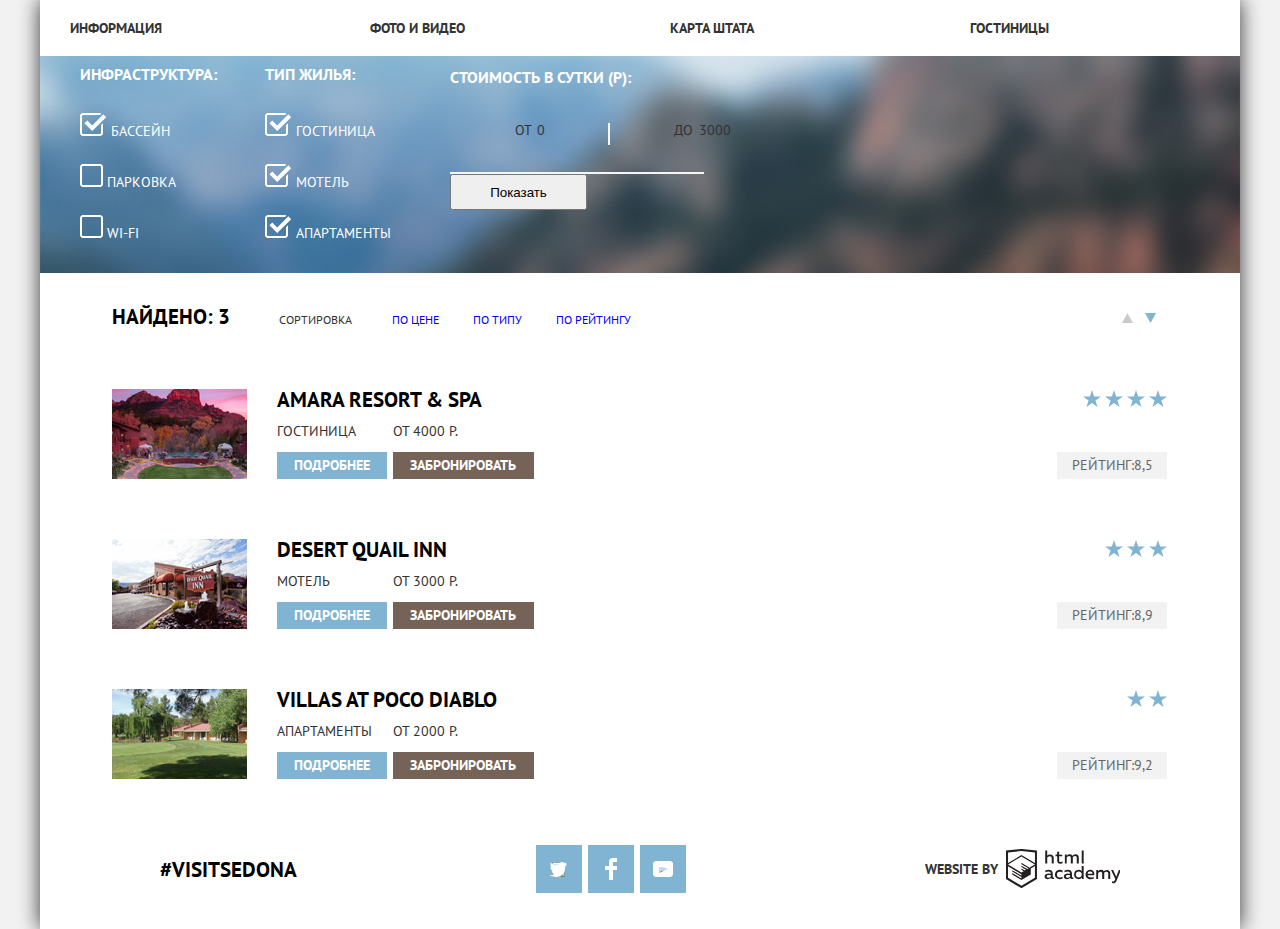
==== hotels.html @ 8f25a2bd "процесс3" ====
<!DOCTYPE html>
<html lang="ru">
  <head>
    <meta charset="utf-8">
    <title>HTML Academy: Седона</title>
    <link rel="stylesheet" href="css/normalize.css">
    <link href="css/style.css" rel="stylesheet">
    <link href="https://fonts.googleapis.com/css?family=PT+Sans:400,700&amp;subset=latin,cyrillic" rel="stylesheet">
    <link href="css/normalize.css" rel="stylesheet">
  </head>
  <body>
    <header class="main-header">
      <nav class="main-navigation">
        <a class="main-header-logo" href="index.html">
          <img src="img/logo.png" width="140" height="70" alt="Логотип города Седона">
        </a>
        <ul class="site-navigation">
          <li><a href="info.html">Информация</a></li>
          <li><a href="photo.html">Фото и видео</a></li>
          <li><a href="state-map.html">Карта штата</a></li>
          <li><a href="hotels.html">Гостиницы</a></li>
        </ul>
      </nav>
    </header>
    <main class="container">
      <section class="filters">
          <h2 class="visually-hidden">Фильтры</h2>
          <form method="get" class="filter" action="https://echo.htmlacademy.ru">
            <fieldset>
                <legend>Инфраструктура:</legend>
                <ul>
                    <li class="filter-option">
                      <input class="visually-hidden filter-input filter-input-checkbox" type="checkbox" id="pool" name="pool" checked>
                        <svg xmlns="http://www.w3.org/2000/svg" width="27" height="23" viewBox="0 0 27 23"><path fill="#FFFFFF" d="M7.285 7.486l-2.829 2.829 7.783 7.783L26.171 4.166l-2.828-2.829-11.104 11.102z"/><path fill="#FFFFFF" d="M21 20c0 .542-.458 1-1 1H3c-.542 0-1-.458-1-1V3c0-.542.458-1 1-1h16.908L21.493.415A2.96 2.96 0 0 0 20 0H3C1.35 0 0 1.35 0 3v17c0 1.65 1.35 3 3 3h17c1.65 0 3-1.35 3-3v-9.829l-2 2V20z"/></svg>
                      </input>
                      <label for="pool">Бассейн</label>
                    </li>
                    <li class="filter-option">
                      <input class="visually-hidden filter-input filter-input-checkbox" type="checkbox" id="parking" name="parking">
                        <svg xmlns="http://www.w3.org/2000/svg" width="23" height="23" viewBox="0 0 23 23"><path fill="#FFFFFF" d="M20 2c.542 0 1 .458 1 1v17c0 .542-.458 1-1 1H3c-.542 0-1-.458-1-1V3c0-.542.458-1 1-1h17m0-2H3C1.35 0 0 1.35 0 3v17c0 1.65 1.35 3 3 3h17c1.65 0 3-1.35 3-3V3c0-1.65-1.35-3-3-3z"/></svg>
                      </input>
                      <label for="parking">Парковка</label>
                    </li>
                    <li class="filter-option">
                      <input class="visually-hidden filter-input filter-input-checkbox" id="wifi" type="checkbox" name="wifi">
                        <svg xmlns="http://www.w3.org/2000/svg" width="23" height="23" viewBox="0 0 23 23"><path fill="#FFFFFF" d="M20 2c.542 0 1 .458 1 1v17c0 .542-.458 1-1 1H3c-.542 0-1-.458-1-1V3c0-.542.458-1 1-1h17m0-2H3C1.35 0 0 1.35 0 3v17c0 1.65 1.35 3 3 3h17c1.65 0 3-1.35 3-3V3c0-1.65-1.35-3-3-3z"/></svg>
                      </input>
                      <label for="wifi">Wi-Fi</label>
                    </li>
                </ul>
            </fieldset>
            <fieldset>
                  <legend>Тип жилья:</legend>
                  <ul>
                    <li class="filter-option">
                      <input class="visually-hidden filter-input filter-input-checkbox" type="checkbox" id="hotel" name="hotel" checked>
                        <svg xmlns="http://www.w3.org/2000/svg" width="27" height="23" viewBox="0 0 27 23"><path fill="#FFFFFF" d="M7.285 7.486l-2.829 2.829 7.783 7.783L26.171 4.166l-2.828-2.829-11.104 11.102z"/><path fill="#FFFFFF" d="M21 20c0 .542-.458 1-1 1H3c-.542 0-1-.458-1-1V3c0-.542.458-1 1-1h16.908L21.493.415A2.96 2.96 0 0 0 20 0H3C1.35 0 0 1.35 0 3v17c0 1.65 1.35 3 3 3h17c1.65 0 3-1.35 3-3v-9.829l-2 2V20z"/></svg>
                      </input>
                      <label for="hotel">Гостиница</label>
                    </li>
                    <li class="filter-option">
                      <input class="visually-hidden filter-input filter-input-checkbox" type="checkbox" id="motel" name="motel" checked>
                        <svg xmlns="http://www.w3.org/2000/svg" width="27" height="23" viewBox="0 0 27 23"><path fill="#FFFFFF" d="M7.285 7.486l-2.829 2.829 7.783 7.783L26.171 4.166l-2.828-2.829-11.104 11.102z"/><path fill="#FFFFFF" d="M21 20c0 .542-.458 1-1 1H3c-.542 0-1-.458-1-1V3c0-.542.458-1 1-1h16.908L21.493.415A2.96 2.96 0 0 0 20 0H3C1.35 0 0 1.35 0 3v17c0 1.65 1.35 3 3 3h17c1.65 0 3-1.35 3-3v-9.829l-2 2V20z"/></svg>
                      </input>
                      <label for="motel">Мотель</label>
                    </li>
                    <li class="filter-option">
                      <input class="visually-hidden filter-input filter-input-checkbox" type="checkbox" id="apartment" name="apartment" checked>
                        <svg xmlns="http://www.w3.org/2000/svg" width="27" height="23" viewBox="0 0 27 23"><path fill="#FFFFFF" d="M7.285 7.486l-2.829 2.829 7.783 7.783L26.171 4.166l-2.828-2.829-11.104 11.102z"/><path fill="#FFFFFF" d="M21 20c0 .542-.458 1-1 1H3c-.542 0-1-.458-1-1V3c0-.542.458-1 1-1h16.908L21.493.415A2.96 2.96 0 0 0 20 0H3C1.35 0 0 1.35 0 3v17c0 1.65 1.35 3 3 3h17c1.65 0 3-1.35 3-3v-9.829l-2 2V20z"/></svg>
                      </input>
                      <label for="apartment">Апартаменты</label>
                    </li>
                  </ul>
            </fieldset>
            <fieldset class="filter-range">
              <legend>Стоимость в сутки (Р):</legend>
                <div class="price-controls">
                    <label class="min-price">От <input type="text" value="0" name="min-price" ></label>
                    <label class="max-price">До <input type="text" value="3000" name="max-price" ></label>
                </div>
                <div class="range-controls">
                  <div class="scale">
                    <div class="bar"></div>
                  </div>
                  <div class="range-toogle range-toogle-min"></div>
                  <div class="range-toogle range-toogle-max"></div>
                  <button class="transparents">Показать</button>
                </div>
            </fieldset>
          </form>
      </section>
      <section class="results">
          <h2 class="visually-hidden">Результаты поиска</h2>
          <p class="results-find">Найдено: 3</p>
          <p class="results-sort">Сортировка</p>
          <ul class="results-type">
              <li class="result-type current"><a href="hotels.html">По цене</a></li>
              <li class="result-type"><a href="#">По типу</a></li>
              <li class="result-type"><a href="#">По рейтингу</a></li>
          </ul>
          <div>
              <svg class="results-up" xmlns="http://www.w3.org/2000/svg" width="11" height="10" viewBox="0 0 11 10"><path  d="M5.5 0L0 10h11z"/></svg>
              <svg class="results-down" xmlns="http://www.w3.org/2000/svg" width="11" height="10" viewBox="0 0 11 10"><path  d="M5.5 10L0 0h11"/></svg>
          </div>
      </section>
      <section class="catalog">
        <h2 class="visually-hidden">Список предлагаемых гостиниц</h2>
          <ul class="catalog-list">
            <li class="catalog-item">
              <div class="hotel-photo">
                <a href="#">
                  <img src="img/hotel-1.jpg" width="135" height="90" alt="Amara resort&spa">
                </a>
              </div>
              <div class="hotel-desc">
                <h3>Amara resort & spa</h3>
                  <p>
                    <span>Гостиница</span>
                    <span>От 4000 Р.</span>
                  </p>
                  <p>
                    <a href="#" class="button-more">Подробнее</a>
                    <button class="button-order">Забронировать</button>
                  </p>
              </div>
              <div class="hotel-rate">
                <div>
                  <svg xmlns="http://www.w3.org/2000/svg" width="18" height="17" viewBox="0 0 18 17"><path fill="#81B3D2" d="M9.002 0l2.126 6.494h6.877l-5.564 4.012L14.566 17l-5.564-4.013L3.438 17l2.126-6.494L0 6.494h6.878z"/></svg>
                  <svg xmlns="http://www.w3.org/2000/svg" width="18" height="17" viewBox="0 0 18 17"><path fill="#81B3D2" d="M9.002 0l2.126 6.494h6.877l-5.564 4.012L14.566 17l-5.564-4.013L3.438 17l2.126-6.494L0 6.494h6.878z"/></svg>
                  <svg xmlns="http://www.w3.org/2000/svg" width="18" height="17" viewBox="0 0 18 17"><path fill="#81B3D2" d="M9.002 0l2.126 6.494h6.877l-5.564 4.012L14.566 17l-5.564-4.013L3.438 17l2.126-6.494L0 6.494h6.878z"/></svg>
                  <svg xmlns="http://www.w3.org/2000/svg" width="18" height="17" viewBox="0 0 18 17"><path fill="#81B3D2" d="M9.002 0l2.126 6.494h6.877l-5.564 4.012L14.566 17l-5.564-4.013L3.438 17l2.126-6.494L0 6.494h6.878z"/></svg>
                </div>
                <p>
                  Рейтинг:8,5
                </p>
              </div>
            </li>
            <li class="catalog-item">
              <div class="hotel-photo">
                <a href="#">
                  <img src="img/hotel-2.jpg" width="135" height="90" alt="Desert quail inn">
                </a>
              </div>
              <div class="hotel-desc">
                <h3>Desert quail inn</h3>
                  <p>
                    <span>Мотель</span>
                    <span>От 3000 Р.</span>
                  </p>
                  <p>
                    <a href="#" class="button-more">Подробнее</a>
                    <button class="button-order">Забронировать</button>
                  </p>
              </div>
              <div class="hotel-rate">
                <div>
                  <svg xmlns="http://www.w3.org/2000/svg" width="18" height="17" viewBox="0 0 18 17"><path fill="#81B3D2" d="M9.002 0l2.126 6.494h6.877l-5.564 4.012L14.566 17l-5.564-4.013L3.438 17l2.126-6.494L0 6.494h6.878z"/></svg>
                  <svg xmlns="http://www.w3.org/2000/svg" width="18" height="17" viewBox="0 0 18 17"><path fill="#81B3D2" d="M9.002 0l2.126 6.494h6.877l-5.564 4.012L14.566 17l-5.564-4.013L3.438 17l2.126-6.494L0 6.494h6.878z"/></svg>
                  <svg xmlns="http://www.w3.org/2000/svg" width="18" height="17" viewBox="0 0 18 17"><path fill="#81B3D2" d="M9.002 0l2.126 6.494h6.877l-5.564 4.012L14.566 17l-5.564-4.013L3.438 17l2.126-6.494L0 6.494h6.878z"/></svg>
                </div>
                <p>
                  Рейтинг:8,9
                </p>
              </div>
            </li>
            <li class="catalog-item">
              <div class="hotel-photo">
                <a href="#">
                  <img src="img/hotel-3.jpg" width="135" height="90" alt="Villas at poco diablo">
                </a>
              </div>
              <div class="hotel-desc">
                  <h3>Villas at poco diablo</h3>
                  <p>
                    <span>Апартаменты</span>
                    <span>От 2000 Р.</span>
                  </p>
                  <p>
                    <a href="#" class="button-more">Подробнее</a>
                    <button class="button-order">Забронировать</button>
                  </p>
              </div>
              <div class="hotel-rate">
                <div>
                  <svg xmlns="http://www.w3.org/2000/svg" width="18" height="17" viewBox="0 0 18 17"><path fill="#81B3D2" d="M9.002 0l2.126 6.494h6.877l-5.564 4.012L14.566 17l-5.564-4.013L3.438 17l2.126-6.494L0 6.494h6.878z"/></svg>
                  <svg xmlns="http://www.w3.org/2000/svg" width="18" height="17" viewBox="0 0 18 17"><path fill="#81B3D2" d="M9.002 0l2.126 6.494h6.877l-5.564 4.012L14.566 17l-5.564-4.013L3.438 17l2.126-6.494L0 6.494h6.878z"/></svg>
                </div>
                <p>
                  Рейтинг:9,2
                </p>
              </div>
            </li>
          </ul>
        </section>
      </main>
      <footer class="main-footer footer-transparency">
          <p class="footer-tag">
            #visitsedona
          </p>
            <div>
              <a class="social-button"href="#">
                <svg xmlns="http://www.w3.org/2000/svg" xmlns:xlink="http://www.w3.org/1999/xlink" width="17" height="15" viewBox="0 0 17 15"><image overflow="visible" width="17" height="15" xlink:href="t.png"/><path  d="M10.95.144c1.685-.496 2.984.27 3.577 1.179.673-.231 1.331-.481 2.011-.708a2.345 2.345 0 0 1-.857 1.768c.685.17 1.304-.491 1.304-.491-.169 1-1.006 1.788-1.563 2.024-.231 6.75-3.175 11.217-10.077 11.082h-.446c-.41 0-4.164-.46-4.898-1.887 2.271.196 3.893-.422 4.693-1.177-.96-.3-2.679-.477-2.979-2.95.349.106.564.228 1.19.119C1.705 8.247.374 7.53.448 5.33c.285.328 1.067.536 1.34.472C1.085 5.561-.182 2.442.894.85c1.818 1.854 3.735 3.606 7.152 3.773C8.254 2.33 9.183.793 10.95.144z"/></svg>
              </a>
              <a class="social-button" href="#">
                <svg xmlns="http://www.w3.org/2000/svg" width="12" height="22" viewBox="0 0 12 22"><path  d="M12 4V0H8a4 4 0 0 0-4 4v4H0v4h4v10h4V12h4V8H8V4h4z"/></svg>
              </a>
              <a  class="social-button" href="#">
                <svg xmlns="http://www.w3.org/2000/svg" xmlns:xlink="http://www.w3.org/1999/xlink" width="20" height="16" viewBox="0 0 20 16"><image overflow="visible" width="20" height="16" xlink:href="youtube.png"/><path d="M17 0H3C1.35 0 0 1.35 0 3v10c0 1.65 1.35 3 3 3h14c1.65 0 3-1.35 3-3V3c0-1.65-1.35-3-3-3zM6.027 11.998V4.002L15.014 8l-8.987 3.998z"/></svg>
              </a>
            </div>
          <div class="footer-copyright">
            <b>Website by  </b>
            <a href="https://htmlacademy.ru">
              <svg id="Layer_1" data-name="Layer 1" xmlns="http://www.w3.org/2000/svg" viewBox="0 0 108.08 36.85"><path d="M44.61,26.88a2,2,0,0,0,.55-0.1v1.33a3.25,3.25,0,0,1-1.18.21,1.67,1.67,0,0,1-1.67-1,4.84,4.84,0,0,1-3.14,1.08c-1.51,0-2.91-.83-2.91-2.55,0-2.13,2-2.79,3.71-2.79a11.08,11.08,0,0,1,2.17.25v-0.3c0-1-.76-1.77-2.19-1.77a7.42,7.42,0,0,0-3,.64v-1.7a10.21,10.21,0,0,1,3.19-.55c2.36,0,3.81,1.12,3.81,3.65v3a0.54,0.54,0,0,0,.49.59h0.17Zm-6.44-1.13A1.35,1.35,0,0,0,39.63,27h0.11a3.39,3.39,0,0,0,2.41-1V24.58a9.72,9.72,0,0,0-1.81-.21c-1,0-2.16.33-2.16,1.38h0Zm12.36-6.11a5,5,0,0,1,2.57.64V22a4.08,4.08,0,0,0-2.3-.7,2.75,2.75,0,1,0,0,5.49,5,5,0,0,0,2.43-.64v1.71a6.27,6.27,0,0,1-2.76.57A4.21,4.21,0,0,1,46,24.51q0-.21,0-0.41a4.32,4.32,0,0,1,4.18-4.46h0.38Zm12.17,7.24a2,2,0,0,0,.55-0.1v1.33a3.25,3.25,0,0,1-1.18.21,1.67,1.67,0,0,1-1.67-1,4.84,4.84,0,0,1-3.14,1.08c-1.51,0-2.91-.83-2.91-2.55,0-2.13,2-2.79,3.71-2.79a11.08,11.08,0,0,1,2.17.25v-0.3c0-1-.76-1.77-2.19-1.77a7.42,7.42,0,0,0-3,.64v-1.7a10.21,10.21,0,0,1,3.19-.55c2.36,0,3.81,1.12,3.81,3.65v3a0.54,0.54,0,0,0,.49.59h0.17Zm-6.44-1.13A1.35,1.35,0,0,0,57.73,27h0.11a3.39,3.39,0,0,0,2.41-1V24.58a9.72,9.72,0,0,0-1.81-.21c-1.06,0-2.16.33-2.16,1.38h0ZM73,16V28.2H71.35V26.88a3.88,3.88,0,0,1-3.19,1.54,4.4,4.4,0,0,1,0-8.78,3.81,3.81,0,0,1,3,1.3V16H73Zm-4.53,5.22a2.76,2.76,0,1,0,0,5.52A2.86,2.86,0,0,0,71.15,25V23A2.91,2.91,0,0,0,68.49,21.27ZM79,19.64c3.31,0,4.46,2.68,3.92,5.09H76.7c0.21,1.5,1.67,2.11,3.19,2.11a6.11,6.11,0,0,0,2.64-.59v1.6a7.14,7.14,0,0,1-3,.57C77,28.42,74.78,27,74.78,24a4.18,4.18,0,0,1,4-4.39H79Zm0.09,1.54a2.28,2.28,0,0,0-2.44,2.1v0.06H81.3A2,2,0,0,0,79.13,21.18Zm5.73,7V19.87h1.65v1a3.81,3.81,0,0,1,2.78-1.27A2.86,2.86,0,0,1,91.89,21a4.12,4.12,0,0,1,2.91-1.33A3.06,3.06,0,0,1,98,23V28.2h-1.9V23.05a1.59,1.59,0,0,0-1.42-1.75H94.42a2.8,2.8,0,0,0-2.07,1.12V28.2h-1.9V23.05A1.59,1.59,0,0,0,89,21.31H88.8a3,3,0,0,0-2.21,1.29v5.63H84.86Zm21.31-8.33h1.9l-3.91,9.46c-0.9,2.17-2.09,2.86-3.35,2.86a4.76,4.76,0,0,1-1.1-.14V30.46a2.86,2.86,0,0,0,.85.12c0.9,0,1.58-.64,2.07-1.9l0.17-.42-4-8.4h2l2.86,6.29ZM38.73,1.46V6.22a3.81,3.81,0,0,1,2.7-1.14,3.25,3.25,0,0,1,3.44,3.4v5.15H43V8.72a1.81,1.81,0,0,0-1.61-2h-0.3a2.93,2.93,0,0,0-2.32,1.39v5.52h-1.9V1.46h1.9ZM49.94,2.31v3h3V6.91h-3v3.81c0,1.1.5,1.46,1.58,1.46a4.49,4.49,0,0,0,1.69-.33v1.6A6.8,6.8,0,0,1,51,13.8a2.55,2.55,0,0,1-2.86-2.74V6.89H46.58V5.26h1.5V2.74Zm5.4,11.31V5.28H57v1A3.81,3.81,0,0,1,59.77,5a2.86,2.86,0,0,1,2.6,1.33A4.12,4.12,0,0,1,65.28,5,3.06,3.06,0,0,1,68.44,8.4v5.21h-1.9V8.46a1.59,1.59,0,0,0-1.42-1.75H64.89a2.8,2.8,0,0,0-2.07,1.12v5.78h-1.9V8.46A1.59,1.59,0,0,0,59.5,6.71H59.27A3,3,0,0,0,57.06,8v5.63H55.34ZM71.17,1.45H73V13.6H71.17V1.45ZM14.71,0H14.55L0,1.54V28.21l14.55,8.66,14.55-8.66V1.54Zm12.5,27.1L14.55,34.64,1.9,27.12V16.18l12.59,7.5V25L5.86,19.9v1.31l8.68,5.21v1.39L5.87,22.65V24l8.68,5.21,8.75-5.24V18.31L27.2,16V27.12Zm0-12.53-3.48,2-1.6,1L14.51,13v1.31L21,18.23H21l-0.14.09-1,.54-5.37-3.2V17l4.24,2.52-1,.67-3.2-1.9v1.31l2.1,1.24L14.5,22.1,2,14.65,14.51,7.11Zm0-1.32L14.49,5.76,1.91,13.25v-10L14.56,1.92,27.21,3.25v10h0Z" transform="translate(0 -0.02)"/></svg>
            </a>
          </div>
      </footer>
  </body>
</html>
---- css/style.css ----
html{
  background:#f2f2f2;
  display: flex;
  justify-content: center;

}
body {
  font-family: "PT Sans", Arial, sans-serif;
  font-size:14px;
  line-height:26px;
  color:#333333;
  font-weight: 400;
  width:1200px;
  text-transform: uppercase;
  margin: 0;
  padding: 0;
  background-color:#ffffff;
  list-style: none;
  display:flex;
  flex-direction: column;
  box-shadow: 0px 0px 20px 0px #333;

}
h3,
.title,
.footer-tag,
.results-find{
  font-size:21px;
  line-height:21px;
  color:#000000;
  font-weight:700;
  text-transform: uppercase;
}
h2 {
  font-size:30px;
  line-height:120%;
  color:#000000;
  font-weight: 700;
  text-transform: uppercase;
}
a{
  text-decoration:none;
}


/*li {
  border: solid 1px black;
}*/

.visually-hidden {
  display: none;
}

/* шапка */
.site-navigation {
  display: flex;
  list-style: none;
  height:56px;
  justify-content:space-around;
  padding:0px;
  margin:0px;
  font-weight: 700;
}
.site-navigation li{
  margin: auto;
  width:20%;
}
.site-navigation li:nth-child(3){
  margin-right:auto;
}
.site-navigation li:nth-child(4){
  margin-right:auto;
}
.main-header-logo{
  position: absolute;
  left:0;
  right:0;
}

.site-navigation a,
.user-navigation a {
  color:#333333;
}

.main-header-logo{
  position: absolute;
  top:0px;
  transform: translateX(-50%);
}

/* main-container основной страницы*/
.container-top {
    display:flex;
    flex-direction:column;
    align-items:center;
    height:725px;
}
.top-image{
  height:510px;
  width:1200px;
}
.top-text{
  display: flex;
  flex-direction: column;
  justify-content: center;
  align-items: center;
  width:100%;
  height:215px;
}
.top-text p{
  text-align: center;
}
.features-image{
  height: 256px;
  width:66.66%;

}
.features {
  display: flex;
}
.features-text {
  background-color: #81b3d2;
  width:33.33%;
  height:256px;
  text-align: center;
  color: white;
  display:flex;
  flex-direction:column;
  justify-content:center;
}

.features-reverse{
  flex-direction:row-reverse;
}

.features-items{
  display: flex;
  justify-content:space-around;
  background-color:#eeeeee;
  margin:0;
  height:256px;
  padding:0;
}
.features-item{
    display:flex;
    flex-direction:column;
    margin:auto;
    align-items:center;
    justify-content:center;
    width:33.33%;
    margin:0;
    border:none;
  }
  .features-item span,
  .features-text{
    line-height: 21px;
  }
  .features-item p,
  .services-item p{
    text-align: center;
    line-height: 21px;
  }
.white-title{
  color: white;
}
.services-items {
  display: flex;
  justify-content:space-between;
  text-align: center;
  height:330px;
  padding:0;
  margin:0;
  }
.services-item{
    display:flex;
    flex-direction:column;
    margin:auto;
    align-items:center;
    justify-content:center;

}
/*booking*/
.booking {
  display: flex;
  flex-direction: column;
  align-items: center;
  justify-content: space-between;
  height:291px;
}
.booking h2{
  margin-top:58px;
  margin-bottom: 0;
}
.booking p{
  line-height: 24px;
  text-align: center;
}
.booking-popup{
  height:86px;
  width:568px;
  justify-content: space-between;
}
.booking-popup form{
  display:flex;
  flex-direction: column;
  justify-content: space-between;
  height:395px;
  position: absolute;
  background: #ffffff;
  padding-left: 55px;
  padding-right: 55px;
  box-shadow: 0px 0px 15px 0px #333;
}
.booking-popup-form{
  height:174px;
  margin-top:55px;
  list-style: none;
  width:458px;
  padding:0;
  align-self: center;
  display: flex;
  flex-direction: column;
  justify-content: space-between;
}
.booking-popup-form li{
  height:38px;
  display: flex;
  justify-content: space-between;
  font-family: "PT Sans", Arial, sans-serif;
  font-size:14px;
  line-height:26px;
  color:#333333;
  font-weight: 700;
}
.booking-popup-form li button{
  height:38px;
  width:38px;
  background:#f2f2f2;
  border:none;
}
.booking-popup-form li label{
  width:112px;
  align-self: center;
}
.booking-popup-form li input{
  width:308px;
  height:100%;
  border:none;
  align-self: center;
  background:#f2f2f2;
}
.booking-popup-form li:last-child{
  align-items: center;
}
.booking-popup-form li:last-child div{
  align-items: center;
  width: 114px;
  background:#f2f2f2;
  display: flex;
  justify-content: space-between;
}
.booking-popup-form li:last-child div button{
  align-items: center;
}
.popup-calendar{
  fill:#cacaca;
}
.popup-calendar:hover{
  fill:#000000;
}
.popup-calendar:active{
  fill:#81b3d2;
}

.booking-button{
  height:86px;
  width:568px;
  background-color:#766357;
  font-size:21px;
  line-height:26px;
  color:#ffffff;
  font-weight:700;
  text-transform: uppercase;
  font-family: "PT Sans", Arial, sans-serif;
  border:none;
  padding:0;
  position: relative;
}
.booking-button:hover{
  background:#604e43;
}
.booking-button:active{
  background:#503e33;
  color:rgba(255, 255, 255, 0.3);
}
.popup-button {
  height:58px;
  width:458px;
  background-color:#81b3d2;
  font-size:21px;
  line-height:26px;
  color:#ffffff;
  font-weight:700;
  text-transform: uppercase;
  font-family: "PT Sans", Arial, sans-serif;
  border:none;
  margin-bottom: 55px;
  align-self: center;
}
.popup-button:hover{
  background:#669ec0;
}
.popup-button:active{
  background:#5496bd;
  color:rgba(255, 255, 255, 0.3);
}
.map{
  margin-bottom:-120px;
  z-index:1;
}
/*filters*/
.filters {
  background:url(../img/background.jpg);
  height:217px;
}
.filters form {
  display: flex;
  align-items: center;
  position: relative;
  height:217px;
}
.filters form fieldset{
  padding:0;
  border: none;
  margin: 0;
  margin-left:40px;
  width:145px;

}
.filters form fieldset ul{
  list-style: none;
  padding:0;
  margin:0;
  display: flex;
  flex-direction: column;
  justify-content: space-around;
}
.filters form fieldset legend{
  margin-top:auto;
  margin-bottom: 28px;
}

.filters form fieldset ul li{
  margin-bottom: 22px;
}

/*
.filters form fieldset:nth-child(1){
  margin-left:71px;
}
.filters form fieldset:nth-child(2){
  position: absolute;
  margin-left:324px;
}
.filters form fieldset:nth-child(3){
  position: absolute;
  margin-left:811px;
}
*/
.filters form fieldset legend{
  font-family: "PT Sans", Arial, sans-serif;
  font-size:16px;
  line-height:21px;
  color:#ffffff;
  font-weight: 700;
}
.filter-option {
  font-family: "PT Sans", Arial, sans-serif;
  font-size:14px;
  line-height:21px;
  color:#ffffff;
  font-weight: 400;
}

.transparents {
  height:36px;
  width: 137px;
  margin-bottom: 20px;
}
.price-controls{
  height:36px;
  width:318px;
  display:flex;
  flex-direction: row;
  justify-content: space-around;
  cursor:pointer;
  position: relative;
  margin-bottom: 20px;
}
.price-controls::after{
  content:"";
  position:absolute;
  width:2px;
  height:22px;
  background:#f5f5f5;
  top:50%;
  left:50%;
  transform: translate(-50%,-50%);
}
.min-price,
.max-price{
  width:90px;
  padding-left:60px;
}
.price-controls input {
  width: 50px;
  margin:0;
  background:none;
  border:none;
  outline:none;
  color:inherit;
  font:inherit;
}
.range-controls{
  position: relative;
  margin-bottom:32px;
}
.range-controls .slace{
  height: 2px;
  background: rgba(255, 255, 255, 0.3);
}
.range-controls .bar {
  height:2px;
  width:80%;
  background:#f5f5f5;
}

/*results*/
.results {
  height: 86px;
  display: flex;
  align-items: baseline;
  position: relative;
}
.results-find{
  padding-left:72px;
  font-size:21px;
  line-height: 26px;
  padding-top: 31px;
  margin:0;
}
.results-sort{
  padding-left: 49px;
  font-size:12px;
  line-height: 18px;
  padding-top: 36px;
  margin:0;
}
.results-type{
  display: flex;
  list-style: none;
  font-size:12px;
  line-height: 18px;
  padding-top: 35px;
  margin:0;
}
.results-type li{
  padding-right: 34px;
}
.results-up,
.results-down{
  position:absolute;
  top:40px;
  fill:#cacaca;
}
.results-up:hover,
.results-down:hover{
  fill:#231f20;
}
.results-up:active,
.results-down:active{
  fill:#81b3d2;
}
.results-up{
  right:107px;
}
.results-down{
  right:84px;
  fill:#81b3d2;
}

/*catalog*/
.catalog-list {
  position: relative;
  display: flex;
  flex-direction: column;
  margin:0;
  padding-left:0;
}
.catalog-item {
  display:flex;
  align-items: center;
  height:150px;
}
.hotel-photo {
  padding-left:72px;
  padding-right: 30px;
  height:90px;

}
.hotel-desc{
    width:257px;
    height:90px;
    display: flex;
    flex-direction: column;

    justify-content: space-between;
}
.hotel-desc h3{
  margin:0;
}
.hotel-desc h3:hover{
  color:#81b3d2;
}
.hotel-desc h3:active{
  color:rgba(0, 0, 0, 0.3);
}
.hotel-rate {
  position: absolute;
  right:73px;
  text-align: right;
  display: flex;
  height:90px;
  flex-direction: column;
  justify-content: space-between;
}
.hotel-rate p{
  background:#f2f2f2;
  height:27px;
  width:110px;
  color:#666666;
  margin:0;
  display: flex;
  justify-content: center;
}
.hotel-desc p{
  display: flex;
  margin:0;
}
.hotel-desc p span{
  display:flex;
  width:110px;
  margin-right:6px;
}
.button-more {
  display: flex;
  height:27px;
  width:110px;
  margin-right:6px;
  background:#81b3d2;
  color:#ffffff;
  font:inherit;
  font-weight: 700;
  text-transform: uppercase;
  margin-right: 0;
  padding:0;
  margin-right:6px;
  justify-content: center;
}
.button-more:hover {
  background:#669ec0;
}
.button-more:active {
  background:#5496bd;
  color:rgba(255, 255, 255, 0.3);
}
.button-order {
  height:27px;
  width:142px;
  background:#766357;
  color:#ffffff;
  display:flex;
  justify-content: center;
  font:inherit;
  font-weight: 700;
  text-transform: uppercase;
  border: none;
  padding:0;
  margin: 0;
}
.button-order:hover {
  background:#604e43;
}
.button-order:active {
  background:#503e33;
  color:rgba(255, 255, 255, 0.3);
}


/*footer*/
.main-footer {
  height:120px;
  display:flex;
  justify-content: space-around;
  align-items:center;
}
.main-footer div{
  display: flex;
  justify-content: center;
}


.social-button{
  list-style-type:none;
  display:flex;
  justify-content: space-around;
  align-items:center;
  height:48px;
  width:46px;
  padding:0;
  margin-left:6px;
  background:#81b3d2;
  fill:#ffffff;
}
.social-button:first-child{
  margin:0;
}
.social-button:hover{
  background:#669ec0;
}
.social-button:active{
  background:#5496bd;
  fill:#88b6d1;
}

.footer-copyright {
  display: flex;
  justify-content: center;
  align-items: center;

}
.footer-transparency{
  background-color:rgba(255, 255, 255, 0.5);
  z-index: 2;
}
.footer-copyright b{
    padding-right:8px;
}
.footer-copyright a{
  height:41px;
  width:115px;
  fill: #231f20;
}
.footer-copyright a:hover{
  fill: #81b3d2;
}
.footer-copyright a:active{
  fill:#bdbbbc;
}
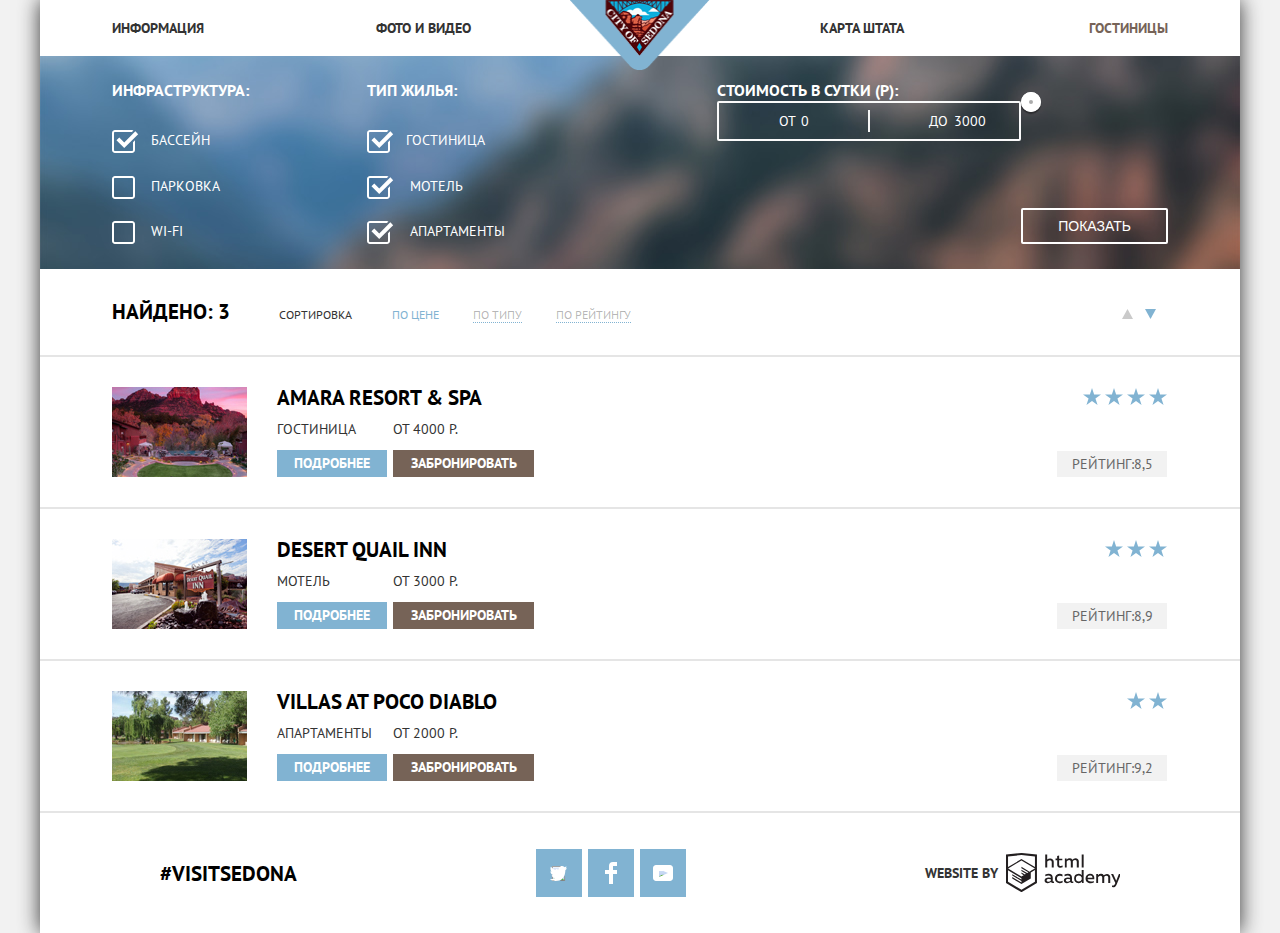
==== commit 982fa8ba: "процесс4" ====
--- a/hotels.html
+++ b/hotels.html
@@ -18,7 +18,7 @@
           <li><a href="info.html">Информация</a></li>
           <li><a href="photo.html">Фото и видео</a></li>
           <li><a href="state-map.html">Карта штата</a></li>
-          <li><a href="hotels.html">Гостиницы</a></li>
+          <li class="visit-nav"><a  href="hotels.html">Гостиницы</a></li>
         </ul>
       </nav>
     </header>
@@ -31,19 +31,19 @@
                 <ul>
                     <li class="filter-option">
                       <input class="visually-hidden filter-input filter-input-checkbox" type="checkbox" id="pool" name="pool" checked>
-                        <svg xmlns="http://www.w3.org/2000/svg" width="27" height="23" viewBox="0 0 27 23"><path fill="#FFFFFF" d="M7.285 7.486l-2.829 2.829 7.783 7.783L26.171 4.166l-2.828-2.829-11.104 11.102z"/><path fill="#FFFFFF" d="M21 20c0 .542-.458 1-1 1H3c-.542 0-1-.458-1-1V3c0-.542.458-1 1-1h16.908L21.493.415A2.96 2.96 0 0 0 20 0H3C1.35 0 0 1.35 0 3v17c0 1.65 1.35 3 3 3h17c1.65 0 3-1.35 3-3v-9.829l-2 2V20z"/></svg>
+                        <svg xmlns="http://www.w3.org/2000/svg" width="27" height="23" viewBox="0 0 27 23"><path d="M7.285 7.486l-2.829 2.829 7.783 7.783L26.171 4.166l-2.828-2.829-11.104 11.102z"/><path d="M21 20c0 .542-.458 1-1 1H3c-.542 0-1-.458-1-1V3c0-.542.458-1 1-1h16.908L21.493.415A2.96 2.96 0 0 0 20 0H3C1.35 0 0 1.35 0 3v17c0 1.65 1.35 3 3 3h17c1.65 0 3-1.35 3-3v-9.829l-2 2V20z"/></svg>
                       </input>
                       <label for="pool">Бассейн</label>
                     </li>
                     <li class="filter-option">
                       <input class="visually-hidden filter-input filter-input-checkbox" type="checkbox" id="parking" name="parking">
-                        <svg xmlns="http://www.w3.org/2000/svg" width="23" height="23" viewBox="0 0 23 23"><path fill="#FFFFFF" d="M20 2c.542 0 1 .458 1 1v17c0 .542-.458 1-1 1H3c-.542 0-1-.458-1-1V3c0-.542.458-1 1-1h17m0-2H3C1.35 0 0 1.35 0 3v17c0 1.65 1.35 3 3 3h17c1.65 0 3-1.35 3-3V3c0-1.65-1.35-3-3-3z"/></svg>
+                        <svg xmlns="http://www.w3.org/2000/svg" width="23" height="23" viewBox="0 0 23 23"><path d="M20 2c.542 0 1 .458 1 1v17c0 .542-.458 1-1 1H3c-.542 0-1-.458-1-1V3c0-.542.458-1 1-1h17m0-2H3C1.35 0 0 1.35 0 3v17c0 1.65 1.35 3 3 3h17c1.65 0 3-1.35 3-3V3c0-1.65-1.35-3-3-3z"/></svg>
                       </input>
                       <label for="parking">Парковка</label>
                     </li>
                     <li class="filter-option">
                       <input class="visually-hidden filter-input filter-input-checkbox" id="wifi" type="checkbox" name="wifi">
-                        <svg xmlns="http://www.w3.org/2000/svg" width="23" height="23" viewBox="0 0 23 23"><path fill="#FFFFFF" d="M20 2c.542 0 1 .458 1 1v17c0 .542-.458 1-1 1H3c-.542 0-1-.458-1-1V3c0-.542.458-1 1-1h17m0-2H3C1.35 0 0 1.35 0 3v17c0 1.65 1.35 3 3 3h17c1.65 0 3-1.35 3-3V3c0-1.65-1.35-3-3-3z"/></svg>
+                        <svg xmlns="http://www.w3.org/2000/svg" width="23" height="23" viewBox="0 0 23 23"><path d="M20 2c.542 0 1 .458 1 1v17c0 .542-.458 1-1 1H3c-.542 0-1-.458-1-1V3c0-.542.458-1 1-1h17m0-2H3C1.35 0 0 1.35 0 3v17c0 1.65 1.35 3 3 3h17c1.65 0 3-1.35 3-3V3c0-1.65-1.35-3-3-3z"/></svg>
                       </input>
                       <label for="wifi">Wi-Fi</label>
                     </li>
@@ -54,26 +54,26 @@
                   <ul>
                     <li class="filter-option">
                       <input class="visually-hidden filter-input filter-input-checkbox" type="checkbox" id="hotel" name="hotel" checked>
-                        <svg xmlns="http://www.w3.org/2000/svg" width="27" height="23" viewBox="0 0 27 23"><path fill="#FFFFFF" d="M7.285 7.486l-2.829 2.829 7.783 7.783L26.171 4.166l-2.828-2.829-11.104 11.102z"/><path fill="#FFFFFF" d="M21 20c0 .542-.458 1-1 1H3c-.542 0-1-.458-1-1V3c0-.542.458-1 1-1h16.908L21.493.415A2.96 2.96 0 0 0 20 0H3C1.35 0 0 1.35 0 3v17c0 1.65 1.35 3 3 3h17c1.65 0 3-1.35 3-3v-9.829l-2 2V20z"/></svg>
+                        <svg xmlns="http://www.w3.org/2000/svg" width="27" height="23" viewBox="0 0 27 23"><path d="M7.285 7.486l-2.829 2.829 7.783 7.783L26.171 4.166l-2.828-2.829-11.104 11.102z"/><path  d="M21 20c0 .542-.458 1-1 1H3c-.542 0-1-.458-1-1V3c0-.542.458-1 1-1h16.908L21.493.415A2.96 2.96 0 0 0 20 0H3C1.35 0 0 1.35 0 3v17c0 1.65 1.35 3 3 3h17c1.65 0 3-1.35 3-3v-9.829l-2 2V20z"/></svg>
                       </input>
                       <label for="hotel">Гостиница</label>
                     </li>
                     <li class="filter-option">
                       <input class="visually-hidden filter-input filter-input-checkbox" type="checkbox" id="motel" name="motel" checked>
-                        <svg xmlns="http://www.w3.org/2000/svg" width="27" height="23" viewBox="0 0 27 23"><path fill="#FFFFFF" d="M7.285 7.486l-2.829 2.829 7.783 7.783L26.171 4.166l-2.828-2.829-11.104 11.102z"/><path fill="#FFFFFF" d="M21 20c0 .542-.458 1-1 1H3c-.542 0-1-.458-1-1V3c0-.542.458-1 1-1h16.908L21.493.415A2.96 2.96 0 0 0 20 0H3C1.35 0 0 1.35 0 3v17c0 1.65 1.35 3 3 3h17c1.65 0 3-1.35 3-3v-9.829l-2 2V20z"/></svg>
+                        <svg xmlns="http://www.w3.org/2000/svg" width="27" height="23" viewBox="0 0 27 23"><path d="M7.285 7.486l-2.829 2.829 7.783 7.783L26.171 4.166l-2.828-2.829-11.104 11.102z"/><path  d="M21 20c0 .542-.458 1-1 1H3c-.542 0-1-.458-1-1V3c0-.542.458-1 1-1h16.908L21.493.415A2.96 2.96 0 0 0 20 0H3C1.35 0 0 1.35 0 3v17c0 1.65 1.35 3 3 3h17c1.65 0 3-1.35 3-3v-9.829l-2 2V20z"/></svg>
                       </input>
                       <label for="motel">Мотель</label>
                     </li>
                     <li class="filter-option">
                       <input class="visually-hidden filter-input filter-input-checkbox" type="checkbox" id="apartment" name="apartment" checked>
-                        <svg xmlns="http://www.w3.org/2000/svg" width="27" height="23" viewBox="0 0 27 23"><path fill="#FFFFFF" d="M7.285 7.486l-2.829 2.829 7.783 7.783L26.171 4.166l-2.828-2.829-11.104 11.102z"/><path fill="#FFFFFF" d="M21 20c0 .542-.458 1-1 1H3c-.542 0-1-.458-1-1V3c0-.542.458-1 1-1h16.908L21.493.415A2.96 2.96 0 0 0 20 0H3C1.35 0 0 1.35 0 3v17c0 1.65 1.35 3 3 3h17c1.65 0 3-1.35 3-3v-9.829l-2 2V20z"/></svg>
+                        <svg xmlns="http://www.w3.org/2000/svg" width="27" height="23" viewBox="0 0 27 23"><path d="M7.285 7.486l-2.829 2.829 7.783 7.783L26.171 4.166l-2.828-2.829-11.104 11.102z"/><path  d="M21 20c0 .542-.458 1-1 1H3c-.542 0-1-.458-1-1V3c0-.542.458-1 1-1h16.908L21.493.415A2.96 2.96 0 0 0 20 0H3C1.35 0 0 1.35 0 3v17c0 1.65 1.35 3 3 3h17c1.65 0 3-1.35 3-3v-9.829l-2 2V20z"/></svg>
                       </input>
                       <label for="apartment">Апартаменты</label>
                     </li>
                   </ul>
             </fieldset>
             <fieldset class="filter-range">
-              <legend>Стоимость в сутки (Р):</legend>
+                <legend>Стоимость в сутки (Р):</legend>
                 <div class="price-controls">
                     <label class="min-price">От <input type="text" value="0" name="min-price" ></label>
                     <label class="max-price">До <input type="text" value="3000" name="max-price" ></label>
@@ -82,10 +82,10 @@
                   <div class="scale">
                     <div class="bar"></div>
                   </div>
-                  <div class="range-toogle range-toogle-min"></div>
-                  <div class="range-toogle range-toogle-max"></div>
-                  <button class="transparents">Показать</button>
-                </div>
+                  <div class="range-toggle range-toggle-min"></div>
+                  <div class="range-toggle range-toggle-max"></div>
+                </div>
+                <button class="button-transparent">Показать</button>
             </fieldset>
           </form>
       </section>
--- a/css/style.css
+++ b/css/style.css
@@ -42,50 +42,62 @@
   text-decoration:none;
 }
 
-
-/*li {
-  border: solid 1px black;
-}*/
-
 .visually-hidden {
   display: none;
 }
 
 /* шапка */
 .site-navigation {
-  display: flex;
+  height:56px;
+  display: flex;
+  align-items: center;
   list-style: none;
-  height:56px;
-  justify-content:space-around;
-  padding:0px;
-  margin:0px;
   font-weight: 700;
-}
-.site-navigation li{
-  margin: auto;
-  width:20%;
+  padding:0;
+  margin:0;
+
+}
+.site-navigation li:nth-child(1){
+    margin-left:72px;
+    margin-right:auto;
+    width:20%;
+}
+.site-navigation li:nth-child(2){
+    margin-right:auto;
+    width:20%;
 }
 .site-navigation li:nth-child(3){
-  margin-right:auto;
+    margin-left:auto;
+    width:20%;
+    display: flex;
+    justify-content: flex-end;
 }
 .site-navigation li:nth-child(4){
-  margin-right:auto;
-}
-.main-header-logo{
-  position: absolute;
-  left:0;
-  right:0;
-}
-
-.site-navigation a,
-.user-navigation a {
+    margin-right:72px;
+    margin-left:auto;
+    width:20%;
+    display: flex;
+    justify-content: flex-end;
+}
+.site-navigation a{
   color:#333333;
+}
+.site-navigation li a:hover {
+    color:#81b3d2;
+}
+.site-navigation li a:active{
+    color:rgba(0, 0, 0, 0.3);
+}
+.site-navigation .visit-nav a{
+  color:#766357;
+
 }
 
 .main-header-logo{
   position: absolute;
   top:0px;
   transform: translateX(-50%);
+  left:50%;
 }
 
 /* main-container основной страницы*/
@@ -111,24 +123,27 @@
   text-align: center;
 }
 .features-image{
-  height: 256px;
-  width:66.66%;
-
+  flex-basis:0;
+  flex-grow:2;
+  height:256px;
 }
 .features {
   display: flex;
 }
 .features-text {
   background-color: #81b3d2;
-  width:33.33%;
-  height:256px;
-  text-align: center;
   color: white;
   display:flex;
   flex-direction:column;
   justify-content:center;
-}
-
+  align-items: center;
+  flex-basis:0;
+  flex-grow:2;
+  height:256px;
+}
+.features-text h3{
+
+}
 .features-reverse{
   flex-direction:row-reverse;
 }
@@ -138,46 +153,93 @@
   justify-content:space-around;
   background-color:#eeeeee;
   margin:0;
-  height:256px;
-  padding:0;
+  padding-left:0;
+  min-height: 256px;
+  padding-bottom:
 }
 .features-item{
     display:flex;
-    flex-direction:column;
-    margin:auto;
-    align-items:center;
-    justify-content:center;
-    width:33.33%;
-    margin:0;
+    flex-direction: column;
+    align-items: center;
+    justify-content: space-between;
     border:none;
+    flex-basis: 0;
+    flex-grow: 1;
+    padding-top:50px;
+    padding-bottom: 65px;
   }
   .features-item span,
   .features-text{
+    text-align: center;
     line-height: 21px;
   }
   .features-item p,
   .services-item p{
     text-align: center;
     line-height: 21px;
+    margin:0;
+  }
+  .features-item h3{
+    margin:0;
+  }
+  .services-item h3{
+    margin-top:32px;
+    margin-bottom: 32px;
   }
 .white-title{
-  color: white;
+  color: #ffffff;
 }
 .services-items {
   display: flex;
-  justify-content:space-between;
-  text-align: center;
-  height:330px;
-  padding:0;
-  margin:0;
+  min-height:330px;
+  padding:0;
+  margin: 0;
   }
 .services-item{
     display:flex;
     flex-direction:column;
-    margin:auto;
-    align-items:center;
-    justify-content:center;
-
+    flex-basis:0;
+    flex-grow:1;
+    justify-content: center;
+    align-items: center;
+}
+.blue-number{
+  display: flex;
+}
+.blue-number::before{
+  border-bottom:solid 2px #c2d9e8;
+  content: ' ';
+  min-width:10px;
+  position: relative;
+  top:-9px;
+  right:5px;
+}
+.blue-number::after{
+  border-bottom:solid 2px #c2d9e8;
+  content: ' ';
+  min-width:10px;
+  position: relative;
+  top:-9px;
+  right:-5px;
+}
+.grey-number{
+  display: flex;
+}
+.grey-number::before{
+  border-bottom:solid 2px #979797;
+  content: ' ';
+  min-width:10px;
+  position: relative;
+  top:-9px;
+  right:5px;
+}
+.grey-number::after{
+  border-bottom:solid 2px #979797;
+  content: ' ';
+  min-width:10px;
+  position: relative;
+  top:-9px;
+  right:-5px;
 }
 /*booking*/
 .booking {
@@ -185,95 +247,18 @@
   flex-direction: column;
   align-items: center;
   justify-content: space-between;
-  height:291px;
+  min-height: 233px;
+  padding-top:58px;
 }
 .booking h2{
-  margin-top:58px;
-  margin-bottom: 0;
+  margin: 0;
 }
 .booking p{
   line-height: 24px;
   text-align: center;
 }
-.booking-popup{
-  height:86px;
-  width:568px;
-  justify-content: space-between;
-}
-.booking-popup form{
-  display:flex;
-  flex-direction: column;
-  justify-content: space-between;
-  height:395px;
-  position: absolute;
-  background: #ffffff;
-  padding-left: 55px;
-  padding-right: 55px;
-  box-shadow: 0px 0px 15px 0px #333;
-}
-.booking-popup-form{
-  height:174px;
-  margin-top:55px;
-  list-style: none;
-  width:458px;
-  padding:0;
-  align-self: center;
-  display: flex;
-  flex-direction: column;
-  justify-content: space-between;
-}
-.booking-popup-form li{
-  height:38px;
-  display: flex;
-  justify-content: space-between;
-  font-family: "PT Sans", Arial, sans-serif;
-  font-size:14px;
-  line-height:26px;
-  color:#333333;
-  font-weight: 700;
-}
-.booking-popup-form li button{
-  height:38px;
-  width:38px;
-  background:#f2f2f2;
-  border:none;
-}
-.booking-popup-form li label{
-  width:112px;
-  align-self: center;
-}
-.booking-popup-form li input{
-  width:308px;
-  height:100%;
-  border:none;
-  align-self: center;
-  background:#f2f2f2;
-}
-.booking-popup-form li:last-child{
-  align-items: center;
-}
-.booking-popup-form li:last-child div{
-  align-items: center;
-  width: 114px;
-  background:#f2f2f2;
-  display: flex;
-  justify-content: space-between;
-}
-.booking-popup-form li:last-child div button{
-  align-items: center;
-}
-.popup-calendar{
-  fill:#cacaca;
-}
-.popup-calendar:hover{
-  fill:#000000;
-}
-.popup-calendar:active{
-  fill:#81b3d2;
-}
-
 .booking-button{
-  height:86px;
+  min-height:86px;
   width:568px;
   background-color:#766357;
   font-size:21px;
@@ -286,6 +271,89 @@
   padding:0;
   position: relative;
 }
+.booking-popup{
+  margin-top:auto;
+}
+.booking-popup form{
+  display:flex;
+  flex-direction: column;
+  justify-content: space-between;
+  min-height:285px;
+  position: absolute;
+  background: #ffffff;
+  padding:55px;
+  box-shadow: 0px 0px 15px 0px #000101;
+}
+.booking-popup-form{
+  height:174px;
+  list-style: none;
+  padding:0;
+  align-self: center;
+  display: flex;
+  flex-direction: column;
+  justify-content: space-between;
+  margin: 0;
+}
+.booking-popup-form li{
+  height:36px;
+  display: flex;
+  justify-content: space-between;
+  align-items: center;
+  font-family: "PT Sans", Arial, sans-serif;
+  font-size:14px;
+  line-height:26px;
+  color:#333333;
+  font-weight: 700;
+}
+.booking-popup-form li input{
+  font-family: "PT Sans", Arial, sans-serif;
+  font-size:14px;
+  line-height:26px;
+  font-weight: 700;
+  color:green;
+  text-transform: uppercase;
+
+}
+.booking-popup-form li button{
+  height:38px;
+  width:38px;
+  background:#f2f2f2;
+  border:none;
+}
+.booking-popup-form li label{
+  width:112px;
+  align-self: center;
+}
+.booking-popup-form li input{
+  width:308px;
+  height:100%;
+  border:none;
+  align-self: center;
+  background:#f2f2f2;
+}
+.booking-popup-form li:last-child{
+  align-items: center;
+}
+.booking-popup-form li:last-child div{
+  align-items: center;
+  width: 114px;
+  background:#f2f2f2;
+  display: flex;
+  justify-content: space-between;
+}
+.booking-popup-form li:last-child div button{
+  align-items: center;
+}
+.popup-calendar{
+  fill:#cacaca;
+}
+.popup-calendar:hover{
+  fill:#000000;
+}
+.popup-calendar:active{
+  fill:#81b3d2;
+}
+
 .booking-button:hover{
   background:#604e43;
 }
@@ -304,8 +372,8 @@
   text-transform: uppercase;
   font-family: "PT Sans", Arial, sans-serif;
   border:none;
-  margin-bottom: 55px;
   align-self: center;
+  padding:0;
 }
 .popup-button:hover{
   background:#669ec0;
@@ -315,87 +383,105 @@
   color:rgba(255, 255, 255, 0.3);
 }
 .map{
+  min-height: 593px;
   margin-bottom:-120px;
   z-index:1;
+}
+.minus,
+.plus{
+  display:flex;
+  align-items: center;
+  justify-content: center;
 }
 /*filters*/
 .filters {
   background:url(../img/background.jpg);
-  height:217px;
-}
-.filters form {
-  display: flex;
-  align-items: center;
-  position: relative;
-  height:217px;
+  background-position:50% 20%;
+  }
+.filters form{
+  display:flex;
+  padding-left:72px;
+  padding-right:72px;
+  padding-top:24px;
+  padding-bottom:25px;
+
 }
 .filters form fieldset{
-  padding:0;
-  border: none;
-  margin: 0;
-  margin-left:40px;
-  width:145px;
-
+  min-width: 255px;
+  line-height: 21px;
+  padding:0;
+  margin:0;
+  border:none;
+  color:#ffffff;
+  min-height: 163px;
 }
 .filters form fieldset ul{
   list-style: none;
-  padding:0;
-  margin:0;
-  display: flex;
+  min-height: 114px;
+  padding:0;
+  margin: 0;
+  padding-top:29px;
+  display:flex;
   flex-direction: column;
-  justify-content: space-around;
-}
+  justify-content: space-between;
+}
+.filters form fieldset ul li{
+  display:flex;
+}
+.filters form fieldset ul li label{
+  padding-left:12px;
+}
+.filters form fieldset ul li:nth-child(2) label,
+.filters form fieldset ul li:nth-child(3) label{
+  padding-left: 16px;
+}
+
 .filters form fieldset legend{
+  font-size: 16px;
+  line-height: 21px;
+  font-weight: 700;
+}
+.filters form fieldset:nth-child(3){
+  margin-left:auto;
+  min-width:318px;
+  display: flex;
+  border:none;
+}
+.filter-option,
+.filter-option:hover{
+  fill: #ffffff;
+}
+.button-transparent {
+  margin-bottom: 20px;
+  display: flex;
+  margin: 0 auto;
+  padding: 6px 35px;
+  font-size: 14px;
+  line-height: 20px;
+  color: #ffffff;
+  text-transform: uppercase;
+  background: transparent;
+  border: 2px solid #ffffff;
+  border-radius: 2px;
+  cursor: pointer;
   margin-top:auto;
-  margin-bottom: 28px;
-}
-
-.filters form fieldset ul li{
-  margin-bottom: 22px;
-}
-
-/*
-.filters form fieldset:nth-child(1){
-  margin-left:71px;
-}
-.filters form fieldset:nth-child(2){
-  position: absolute;
-  margin-left:324px;
-}
-.filters form fieldset:nth-child(3){
-  position: absolute;
-  margin-left:811px;
-}
-*/
-.filters form fieldset legend{
-  font-family: "PT Sans", Arial, sans-serif;
-  font-size:16px;
-  line-height:21px;
-  color:#ffffff;
-  font-weight: 700;
-}
-.filter-option {
-  font-family: "PT Sans", Arial, sans-serif;
-  font-size:14px;
-  line-height:21px;
-  color:#ffffff;
-  font-weight: 400;
-}
-
-.transparents {
-  height:36px;
-  width: 137px;
-  margin-bottom: 20px;
+}
+.button-transparent:hover{
+  background:#ffffff;
+  color:#000000;
+
 }
 .price-controls{
   height:36px;
-  width:318px;
   display:flex;
   flex-direction: row;
   justify-content: space-around;
+  align-items: center;
   cursor:pointer;
   position: relative;
   margin-bottom: 20px;
+  border:2px solid #fafafa;
+  border-radius:2px;
 }
 .price-controls::after{
   content:"";
@@ -423,21 +509,41 @@
 }
 .range-controls{
   position: relative;
-  margin-bottom:32px;
-}
-.range-controls .slace{
+  margin-bottom:40px;
+}
+.range-controls .scale{
   height: 2px;
-  background: rgba(255, 255, 255, 0.3);
+  background: rgba(255, 255, 255, 0.5);
 }
 .range-controls .bar {
   height:2px;
   width:80%;
   background:#f5f5f5;
 }
+.range-toggle {
+  position: absolute;
+  top: -9px;
+  cursor: pointer;
+  width: 4px;
+  height: 4px;
+  background: #ababab;
+  border-radius: 50%;
+  border: 8px solid #ffffff;
+  box-shadow: 0 2px 1px 0 rgba(0, 1, 1, 0.2);
+}
+.range-toggle-min {
+  left: 0;
+}
+
+.range-toggle-max {
+  left: 80%;
+}
+.range-toggle:hover {
+  background: #1c4f80;
+}
 
 /*results*/
 .results {
-  height: 86px;
   display: flex;
   align-items: baseline;
   position: relative;
@@ -446,7 +552,8 @@
   padding-left:72px;
   font-size:21px;
   line-height: 26px;
-  padding-top: 31px;
+  padding-top: 30px;
+  padding-bottom:30px;
   margin:0;
 }
 .results-sort{
@@ -488,6 +595,24 @@
   right:84px;
   fill:#81b3d2;
 }
+.current.result-type a{
+  color:#81b3d2;
+  border:none;
+
+
+}
+.result-type a{
+  color:rgba(0, 0, 0, 0.3);
+  border-bottom: dotted 1px #81b3d2;
+}
+.result-type a:hover{
+  color:#81b3d2;
+}
+.result-type a:active{
+  color:#000000;
+  border:none;
+}
+
 
 /*catalog*/
 .catalog-list {
@@ -496,25 +621,32 @@
   flex-direction: column;
   margin:0;
   padding-left:0;
+  border-top:2px solid #e5e5e5;
+  border-bottom:2px solid #e5e5e5;
 }
 .catalog-item {
   display:flex;
   align-items: center;
-  height:150px;
+  padding-top: 30px;
+  padding-bottom: 30px;
+  padding-left:72px;
+  padding-right:73px;
+}
+.catalog-item:nth-child(2){
+  border-top:2px solid #e5e5e5;
+  border-bottom:2px solid #e5e5e5;
 }
 .hotel-photo {
-  padding-left:72px;
   padding-right: 30px;
   height:90px;
 
 }
 .hotel-desc{
     width:257px;
-    height:90px;
     display: flex;
     flex-direction: column;
-
     justify-content: space-between;
+    min-height: 90px;
 }
 .hotel-desc h3{
   margin:0;
@@ -526,17 +658,15 @@
   color:rgba(0, 0, 0, 0.3);
 }
 .hotel-rate {
-  position: absolute;
-  right:73px;
-  text-align: right;
-  display: flex;
-  height:90px;
+  margin-left: auto;
+  display: flex;
   flex-direction: column;
   justify-content: space-between;
+  align-items: flex-end;
+  min-height: 90px;
 }
 .hotel-rate p{
   background:#f2f2f2;
-  height:27px;
   width:110px;
   color:#666666;
   margin:0;
@@ -554,8 +684,7 @@
 }
 .button-more {
   display: flex;
-  height:27px;
-  width:110px;
+  min-width:110px;
   margin-right:6px;
   background:#81b3d2;
   color:#ffffff;
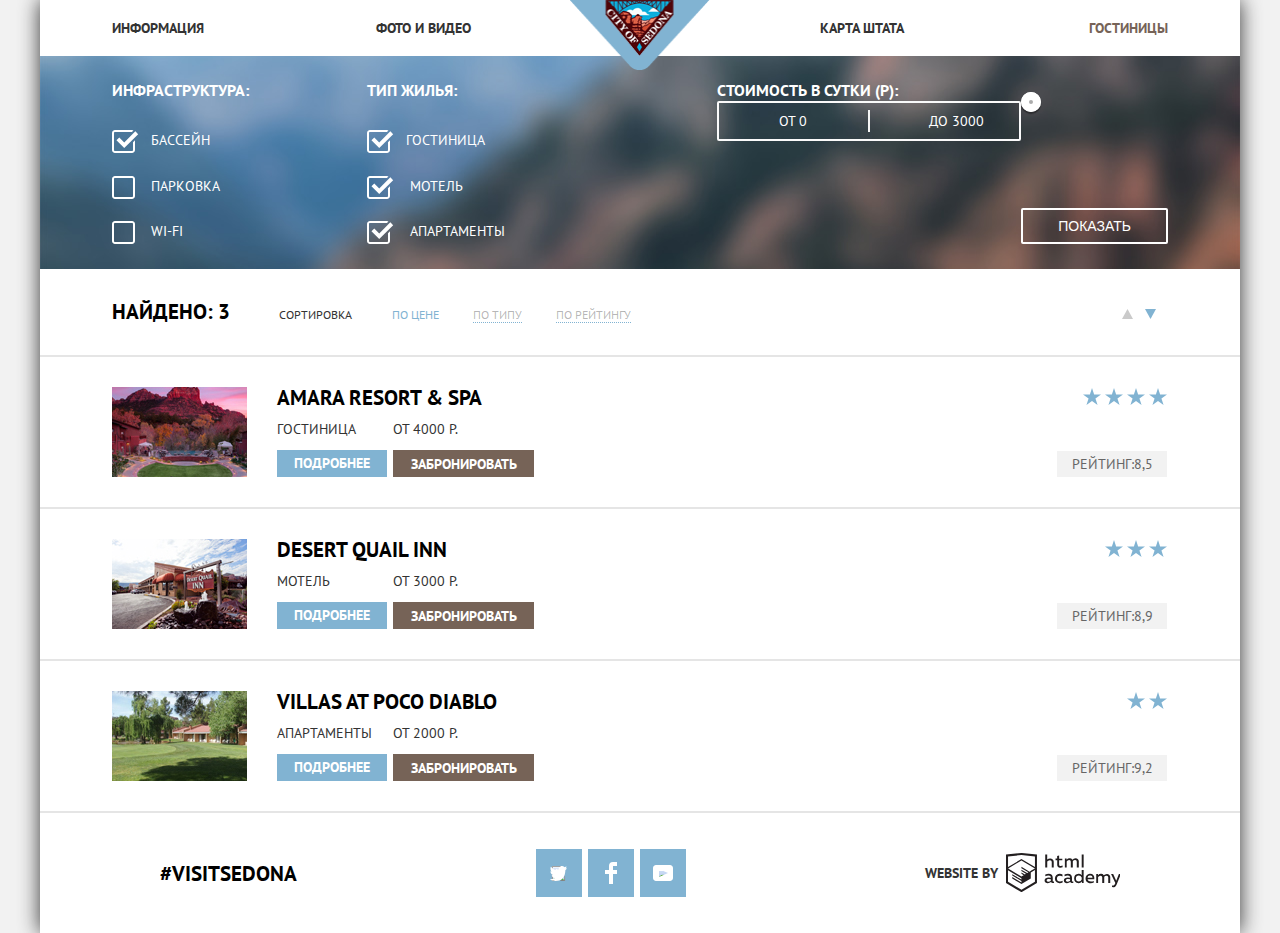
==== commit d5f74c9d: "финиш1" ====
--- a/hotels.html
+++ b/hotels.html
@@ -31,20 +31,17 @@
                 <ul>
                     <li class="filter-option">
                       <input class="visually-hidden filter-input filter-input-checkbox" type="checkbox" id="pool" name="pool" checked>
-                        <svg xmlns="http://www.w3.org/2000/svg" width="27" height="23" viewBox="0 0 27 23"><path d="M7.285 7.486l-2.829 2.829 7.783 7.783L26.171 4.166l-2.828-2.829-11.104 11.102z"/><path d="M21 20c0 .542-.458 1-1 1H3c-.542 0-1-.458-1-1V3c0-.542.458-1 1-1h16.908L21.493.415A2.96 2.96 0 0 0 20 0H3C1.35 0 0 1.35 0 3v17c0 1.65 1.35 3 3 3h17c1.65 0 3-1.35 3-3v-9.829l-2 2V20z"/></svg>
-                      </input>
-                      <label for="pool">Бассейн</label>
+                         <svg xmlns="http://www.w3.org/2000/svg" width="27" height="23" viewBox="0 0 27 23"><path d="M7.285 7.486l-2.829 2.829 7.783 7.783L26.171 4.166l-2.828-2.829-11.104 11.102z"/><path d="M21 20c0 .542-.458 1-1 1H3c-.542 0-1-.458-1-1V3c0-.542.458-1 1-1h16.908L21.493.415A2.96 2.96 0 0 0 20 0H3C1.35 0 0 1.35 0 3v17c0 1.65 1.35 3 3 3h17c1.65 0 3-1.35 3-3v-9.829l-2 2V20z"/></svg>
+                       <label for="pool">Бассейн</label>
                     </li>
                     <li class="filter-option">
                       <input class="visually-hidden filter-input filter-input-checkbox" type="checkbox" id="parking" name="parking">
                         <svg xmlns="http://www.w3.org/2000/svg" width="23" height="23" viewBox="0 0 23 23"><path d="M20 2c.542 0 1 .458 1 1v17c0 .542-.458 1-1 1H3c-.542 0-1-.458-1-1V3c0-.542.458-1 1-1h17m0-2H3C1.35 0 0 1.35 0 3v17c0 1.65 1.35 3 3 3h17c1.65 0 3-1.35 3-3V3c0-1.65-1.35-3-3-3z"/></svg>
-                      </input>
                       <label for="parking">Парковка</label>
                     </li>
                     <li class="filter-option">
                       <input class="visually-hidden filter-input filter-input-checkbox" id="wifi" type="checkbox" name="wifi">
                         <svg xmlns="http://www.w3.org/2000/svg" width="23" height="23" viewBox="0 0 23 23"><path d="M20 2c.542 0 1 .458 1 1v17c0 .542-.458 1-1 1H3c-.542 0-1-.458-1-1V3c0-.542.458-1 1-1h17m0-2H3C1.35 0 0 1.35 0 3v17c0 1.65 1.35 3 3 3h17c1.65 0 3-1.35 3-3V3c0-1.65-1.35-3-3-3z"/></svg>
-                      </input>
                       <label for="wifi">Wi-Fi</label>
                     </li>
                 </ul>
@@ -55,19 +52,16 @@
                     <li class="filter-option">
                       <input class="visually-hidden filter-input filter-input-checkbox" type="checkbox" id="hotel" name="hotel" checked>
                         <svg xmlns="http://www.w3.org/2000/svg" width="27" height="23" viewBox="0 0 27 23"><path d="M7.285 7.486l-2.829 2.829 7.783 7.783L26.171 4.166l-2.828-2.829-11.104 11.102z"/><path  d="M21 20c0 .542-.458 1-1 1H3c-.542 0-1-.458-1-1V3c0-.542.458-1 1-1h16.908L21.493.415A2.96 2.96 0 0 0 20 0H3C1.35 0 0 1.35 0 3v17c0 1.65 1.35 3 3 3h17c1.65 0 3-1.35 3-3v-9.829l-2 2V20z"/></svg>
-                      </input>
                       <label for="hotel">Гостиница</label>
                     </li>
                     <li class="filter-option">
                       <input class="visually-hidden filter-input filter-input-checkbox" type="checkbox" id="motel" name="motel" checked>
                         <svg xmlns="http://www.w3.org/2000/svg" width="27" height="23" viewBox="0 0 27 23"><path d="M7.285 7.486l-2.829 2.829 7.783 7.783L26.171 4.166l-2.828-2.829-11.104 11.102z"/><path  d="M21 20c0 .542-.458 1-1 1H3c-.542 0-1-.458-1-1V3c0-.542.458-1 1-1h16.908L21.493.415A2.96 2.96 0 0 0 20 0H3C1.35 0 0 1.35 0 3v17c0 1.65 1.35 3 3 3h17c1.65 0 3-1.35 3-3v-9.829l-2 2V20z"/></svg>
-                      </input>
                       <label for="motel">Мотель</label>
                     </li>
                     <li class="filter-option">
                       <input class="visually-hidden filter-input filter-input-checkbox" type="checkbox" id="apartment" name="apartment" checked>
                         <svg xmlns="http://www.w3.org/2000/svg" width="27" height="23" viewBox="0 0 27 23"><path d="M7.285 7.486l-2.829 2.829 7.783 7.783L26.171 4.166l-2.828-2.829-11.104 11.102z"/><path  d="M21 20c0 .542-.458 1-1 1H3c-.542 0-1-.458-1-1V3c0-.542.458-1 1-1h16.908L21.493.415A2.96 2.96 0 0 0 20 0H3C1.35 0 0 1.35 0 3v17c0 1.65 1.35 3 3 3h17c1.65 0 3-1.35 3-3v-9.829l-2 2V20z"/></svg>
-                      </input>
                       <label for="apartment">Апартаменты</label>
                     </li>
                   </ul>
@@ -198,7 +192,7 @@
             #visitsedona
           </p>
             <div>
-              <a class="social-button"href="#">
+              <a class="social-button" href="#">
                 <svg xmlns="http://www.w3.org/2000/svg" xmlns:xlink="http://www.w3.org/1999/xlink" width="17" height="15" viewBox="0 0 17 15"><image overflow="visible" width="17" height="15" xlink:href="t.png"/><path  d="M10.95.144c1.685-.496 2.984.27 3.577 1.179.673-.231 1.331-.481 2.011-.708a2.345 2.345 0 0 1-.857 1.768c.685.17 1.304-.491 1.304-.491-.169 1-1.006 1.788-1.563 2.024-.231 6.75-3.175 11.217-10.077 11.082h-.446c-.41 0-4.164-.46-4.898-1.887 2.271.196 3.893-.422 4.693-1.177-.96-.3-2.679-.477-2.979-2.95.349.106.564.228 1.19.119C1.705 8.247.374 7.53.448 5.33c.285.328 1.067.536 1.34.472C1.085 5.561-.182 2.442.894.85c1.818 1.854 3.735 3.606 7.152 3.773C8.254 2.33 9.183.793 10.95.144z"/></svg>
               </a>
               <a class="social-button" href="#">
@@ -210,7 +204,7 @@
             </div>
           <div class="footer-copyright">
             <b>Website by  </b>
-            <a href="https://htmlacademy.ru">
+            <a href="https://htmlacademy.ru/intensive/htmlcss">
               <svg id="Layer_1" data-name="Layer 1" xmlns="http://www.w3.org/2000/svg" viewBox="0 0 108.08 36.85"><path d="M44.61,26.88a2,2,0,0,0,.55-0.1v1.33a3.25,3.25,0,0,1-1.18.21,1.67,1.67,0,0,1-1.67-1,4.84,4.84,0,0,1-3.14,1.08c-1.51,0-2.91-.83-2.91-2.55,0-2.13,2-2.79,3.71-2.79a11.08,11.08,0,0,1,2.17.25v-0.3c0-1-.76-1.77-2.19-1.77a7.42,7.42,0,0,0-3,.64v-1.7a10.21,10.21,0,0,1,3.19-.55c2.36,0,3.81,1.12,3.81,3.65v3a0.54,0.54,0,0,0,.49.59h0.17Zm-6.44-1.13A1.35,1.35,0,0,0,39.63,27h0.11a3.39,3.39,0,0,0,2.41-1V24.58a9.72,9.72,0,0,0-1.81-.21c-1,0-2.16.33-2.16,1.38h0Zm12.36-6.11a5,5,0,0,1,2.57.64V22a4.08,4.08,0,0,0-2.3-.7,2.75,2.75,0,1,0,0,5.49,5,5,0,0,0,2.43-.64v1.71a6.27,6.27,0,0,1-2.76.57A4.21,4.21,0,0,1,46,24.51q0-.21,0-0.41a4.32,4.32,0,0,1,4.18-4.46h0.38Zm12.17,7.24a2,2,0,0,0,.55-0.1v1.33a3.25,3.25,0,0,1-1.18.21,1.67,1.67,0,0,1-1.67-1,4.84,4.84,0,0,1-3.14,1.08c-1.51,0-2.91-.83-2.91-2.55,0-2.13,2-2.79,3.71-2.79a11.08,11.08,0,0,1,2.17.25v-0.3c0-1-.76-1.77-2.19-1.77a7.42,7.42,0,0,0-3,.64v-1.7a10.21,10.21,0,0,1,3.19-.55c2.36,0,3.81,1.12,3.81,3.65v3a0.54,0.54,0,0,0,.49.59h0.17Zm-6.44-1.13A1.35,1.35,0,0,0,57.73,27h0.11a3.39,3.39,0,0,0,2.41-1V24.58a9.72,9.72,0,0,0-1.81-.21c-1.06,0-2.16.33-2.16,1.38h0ZM73,16V28.2H71.35V26.88a3.88,3.88,0,0,1-3.19,1.54,4.4,4.4,0,0,1,0-8.78,3.81,3.81,0,0,1,3,1.3V16H73Zm-4.53,5.22a2.76,2.76,0,1,0,0,5.52A2.86,2.86,0,0,0,71.15,25V23A2.91,2.91,0,0,0,68.49,21.27ZM79,19.64c3.31,0,4.46,2.68,3.92,5.09H76.7c0.21,1.5,1.67,2.11,3.19,2.11a6.11,6.11,0,0,0,2.64-.59v1.6a7.14,7.14,0,0,1-3,.57C77,28.42,74.78,27,74.78,24a4.18,4.18,0,0,1,4-4.39H79Zm0.09,1.54a2.28,2.28,0,0,0-2.44,2.1v0.06H81.3A2,2,0,0,0,79.13,21.18Zm5.73,7V19.87h1.65v1a3.81,3.81,0,0,1,2.78-1.27A2.86,2.86,0,0,1,91.89,21a4.12,4.12,0,0,1,2.91-1.33A3.06,3.06,0,0,1,98,23V28.2h-1.9V23.05a1.59,1.59,0,0,0-1.42-1.75H94.42a2.8,2.8,0,0,0-2.07,1.12V28.2h-1.9V23.05A1.59,1.59,0,0,0,89,21.31H88.8a3,3,0,0,0-2.21,1.29v5.63H84.86Zm21.31-8.33h1.9l-3.91,9.46c-0.9,2.17-2.09,2.86-3.35,2.86a4.76,4.76,0,0,1-1.1-.14V30.46a2.86,2.86,0,0,0,.85.12c0.9,0,1.58-.64,2.07-1.9l0.17-.42-4-8.4h2l2.86,6.29ZM38.73,1.46V6.22a3.81,3.81,0,0,1,2.7-1.14,3.25,3.25,0,0,1,3.44,3.4v5.15H43V8.72a1.81,1.81,0,0,0-1.61-2h-0.3a2.93,2.93,0,0,0-2.32,1.39v5.52h-1.9V1.46h1.9ZM49.94,2.31v3h3V6.91h-3v3.81c0,1.1.5,1.46,1.58,1.46a4.49,4.49,0,0,0,1.69-.33v1.6A6.8,6.8,0,0,1,51,13.8a2.55,2.55,0,0,1-2.86-2.74V6.89H46.58V5.26h1.5V2.74Zm5.4,11.31V5.28H57v1A3.81,3.81,0,0,1,59.77,5a2.86,2.86,0,0,1,2.6,1.33A4.12,4.12,0,0,1,65.28,5,3.06,3.06,0,0,1,68.44,8.4v5.21h-1.9V8.46a1.59,1.59,0,0,0-1.42-1.75H64.89a2.8,2.8,0,0,0-2.07,1.12v5.78h-1.9V8.46A1.59,1.59,0,0,0,59.5,6.71H59.27A3,3,0,0,0,57.06,8v5.63H55.34ZM71.17,1.45H73V13.6H71.17V1.45ZM14.71,0H14.55L0,1.54V28.21l14.55,8.66,14.55-8.66V1.54Zm12.5,27.1L14.55,34.64,1.9,27.12V16.18l12.59,7.5V25L5.86,19.9v1.31l8.68,5.21v1.39L5.87,22.65V24l8.68,5.21,8.75-5.24V18.31L27.2,16V27.12Zm0-12.53-3.48,2-1.6,1L14.51,13v1.31L21,18.23H21l-0.14.09-1,.54-5.37-3.2V17l4.24,2.52-1,.67-3.2-1.9v1.31l2.1,1.24L14.5,22.1,2,14.65,14.51,7.11Zm0-1.32L14.49,5.76,1.91,13.25v-10L14.56,1.92,27.21,3.25v10h0Z" transform="translate(0 -0.02)"/></svg>
             </a>
           </div>
--- a/css/style.css
+++ b/css/style.css
@@ -1,23 +1,18 @@
 html{
   background:#f2f2f2;
-  display: flex;
-  justify-content: center;
-
 }
 body {
-  font-family: "PT Sans", Arial, sans-serif;
+  font-family: "PT Sans", "Arial", sans-serif;
   font-size:14px;
   line-height:26px;
   color:#333333;
   font-weight: 400;
   width:1200px;
   text-transform: uppercase;
-  margin: 0;
+  margin: auto;
   padding: 0;
   background-color:#ffffff;
   list-style: none;
-  display:flex;
-  flex-direction: column;
   box-shadow: 0px 0px 20px 0px #333;
 
 }
@@ -109,7 +104,7 @@
 }
 .top-image{
   height:510px;
-  width:1200px;
+  width:100%;
 }
 .top-text{
   display: flex;
@@ -266,7 +261,7 @@
   color:#ffffff;
   font-weight:700;
   text-transform: uppercase;
-  font-family: "PT Sans", Arial, sans-serif;
+  font-family: "PT Sans", "Arial", sans-serif;
   border:none;
   padding:0;
   position: relative;
@@ -282,7 +277,7 @@
   position: absolute;
   background: #ffffff;
   padding:55px;
-  box-shadow: 0px 0px 15px 0px #000101;
+  box-shadow: 0 7px 15px rgba(0, 1, 1, 0.15);
 }
 .booking-popup-form{
   height:174px;
@@ -295,25 +290,33 @@
   margin: 0;
 }
 .booking-popup-form li{
-  height:36px;
+  height:38px;
   display: flex;
   justify-content: space-between;
   align-items: center;
-  font-family: "PT Sans", Arial, sans-serif;
+  font-family: "PT Sans", "Arial", sans-serif;
   font-size:14px;
   line-height:26px;
   color:#333333;
   font-weight: 700;
 }
 .booking-popup-form li input{
-  font-family: "PT Sans", Arial, sans-serif;
+  font-family: "PT Sans", "Arial", sans-serif;
   font-size:14px;
   line-height:26px;
   font-weight: 700;
-  color:green;
   text-transform: uppercase;
-
-}
+  padding:0 12px;
+  box-sizing: border-box;
+}
+.booking-popup-form li input:hover{
+  background:#ebebeb;
+}
+.booking-popup-form li input:focus{
+  background:#ffffff;
+  outline-color: #e5e5e5;
+}
+
 .booking-popup-form li button{
   height:38px;
   width:38px;
@@ -370,7 +373,7 @@
   color:#ffffff;
   font-weight:700;
   text-transform: uppercase;
-  font-family: "PT Sans", Arial, sans-serif;
+  font-family: "PT Sans", "Arial", sans-serif;
   border:none;
   align-self: center;
   padding:0;
@@ -389,10 +392,21 @@
 }
 .minus,
 .plus{
-  display:flex;
-  align-items: center;
-  justify-content: center;
-}
+  font-size: 24px;
+  font-weight: 700;
+  margin:0;
+  color:#a9a9a9;
+}
+.minus:hover,
+.plus:hover{
+  color:#000000;
+}
+.minus:active,
+.plus:active{
+  color:#81b3d2;
+}
+
+
 /*filters*/
 .filters {
   background:url(../img/background.jpg);
@@ -447,10 +461,16 @@
   display: flex;
   border:none;
 }
-.filter-option,
+.filter-option{
+  fill:#ffffff;
+}
 .filter-option:hover{
   fill: #ffffff;
 }
+.filter-option:disabled{
+  fill: #6a6a6a;
+}
+
 .button-transparent {
   margin-bottom: 20px;
   display: flex;
@@ -506,6 +526,7 @@
   outline:none;
   color:inherit;
   font:inherit;
+  padding:0;
 }
 .range-controls{
   position: relative;
@@ -708,8 +729,7 @@
   width:142px;
   background:#766357;
   color:#ffffff;
-  display:flex;
-  justify-content: center;
+  text-align:center;
   font:inherit;
   font-weight: 700;
   text-transform: uppercase;
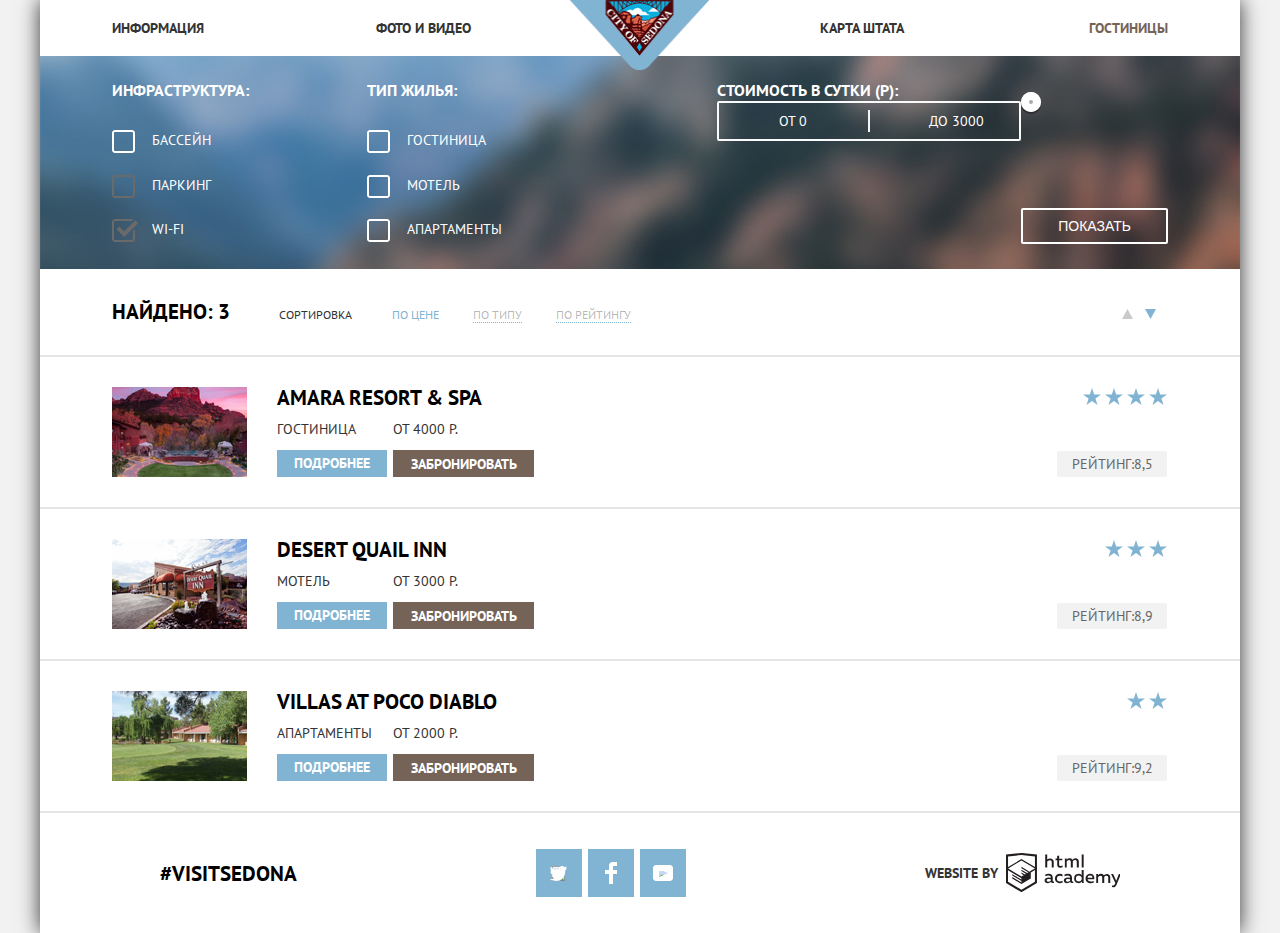
==== commit f8f889eb: "процесс4" ====
--- a/hotels.html
+++ b/hotels.html
@@ -28,41 +28,53 @@
           <form method="get" class="filter" action="https://echo.htmlacademy.ru">
             <fieldset>
                 <legend>Инфраструктура:</legend>
-                <ul>
-                    <li class="filter-option">
-                      <input class="visually-hidden filter-input filter-input-checkbox" type="checkbox" id="pool" name="pool" checked>
-                         <svg xmlns="http://www.w3.org/2000/svg" width="27" height="23" viewBox="0 0 27 23"><path d="M7.285 7.486l-2.829 2.829 7.783 7.783L26.171 4.166l-2.828-2.829-11.104 11.102z"/><path d="M21 20c0 .542-.458 1-1 1H3c-.542 0-1-.458-1-1V3c0-.542.458-1 1-1h16.908L21.493.415A2.96 2.96 0 0 0 20 0H3C1.35 0 0 1.35 0 3v17c0 1.65 1.35 3 3 3h17c1.65 0 3-1.35 3-3v-9.829l-2 2V20z"/></svg>
-                       <label for="pool">Бассейн</label>
-                    </li>
-                    <li class="filter-option">
-                      <input class="visually-hidden filter-input filter-input-checkbox" type="checkbox" id="parking" name="parking">
-                        <svg xmlns="http://www.w3.org/2000/svg" width="23" height="23" viewBox="0 0 23 23"><path d="M20 2c.542 0 1 .458 1 1v17c0 .542-.458 1-1 1H3c-.542 0-1-.458-1-1V3c0-.542.458-1 1-1h17m0-2H3C1.35 0 0 1.35 0 3v17c0 1.65 1.35 3 3 3h17c1.65 0 3-1.35 3-3V3c0-1.65-1.35-3-3-3z"/></svg>
-                      <label for="parking">Парковка</label>
-                    </li>
-                    <li class="filter-option">
-                      <input class="visually-hidden filter-input filter-input-checkbox" id="wifi" type="checkbox" name="wifi">
-                        <svg xmlns="http://www.w3.org/2000/svg" width="23" height="23" viewBox="0 0 23 23"><path d="M20 2c.542 0 1 .458 1 1v17c0 .542-.458 1-1 1H3c-.542 0-1-.458-1-1V3c0-.542.458-1 1-1h17m0-2H3C1.35 0 0 1.35 0 3v17c0 1.65 1.35 3 3 3h17c1.65 0 3-1.35 3-3V3c0-1.65-1.35-3-3-3z"/></svg>
-                      <label for="wifi">Wi-Fi</label>
+                <ul  class="filter-options">
+                    <li class="filter-option">
+                      <label>
+                        <input class="visually-hidden" type="checkbox" name="pool">
+                        <div class="checkbox-indicator"></div>
+                        Бассейн
+                      </label>
+                    </li>
+                    <li class="filter-option">
+                      <label>
+                        <input class="visually-hidden" type="checkbox" name="parking" disabled>
+                        <div class="checkbox-indicator"></div>
+                        Паркинг
+                      </label>
+                    </li>
+                    <li class="filter-option">
+                      <label>
+                        <input class="visually-hidden" type="checkbox" name="wifi" checked disabled>
+                        <div class="checkbox-indicator"></div>
+                        Wi-Fi
+                      </label>
                     </li>
                 </ul>
             </fieldset>
             <fieldset>
                   <legend>Тип жилья:</legend>
-                  <ul>
-                    <li class="filter-option">
-                      <input class="visually-hidden filter-input filter-input-checkbox" type="checkbox" id="hotel" name="hotel" checked>
-                        <svg xmlns="http://www.w3.org/2000/svg" width="27" height="23" viewBox="0 0 27 23"><path d="M7.285 7.486l-2.829 2.829 7.783 7.783L26.171 4.166l-2.828-2.829-11.104 11.102z"/><path  d="M21 20c0 .542-.458 1-1 1H3c-.542 0-1-.458-1-1V3c0-.542.458-1 1-1h16.908L21.493.415A2.96 2.96 0 0 0 20 0H3C1.35 0 0 1.35 0 3v17c0 1.65 1.35 3 3 3h17c1.65 0 3-1.35 3-3v-9.829l-2 2V20z"/></svg>
-                      <label for="hotel">Гостиница</label>
-                    </li>
-                    <li class="filter-option">
-                      <input class="visually-hidden filter-input filter-input-checkbox" type="checkbox" id="motel" name="motel" checked>
-                        <svg xmlns="http://www.w3.org/2000/svg" width="27" height="23" viewBox="0 0 27 23"><path d="M7.285 7.486l-2.829 2.829 7.783 7.783L26.171 4.166l-2.828-2.829-11.104 11.102z"/><path  d="M21 20c0 .542-.458 1-1 1H3c-.542 0-1-.458-1-1V3c0-.542.458-1 1-1h16.908L21.493.415A2.96 2.96 0 0 0 20 0H3C1.35 0 0 1.35 0 3v17c0 1.65 1.35 3 3 3h17c1.65 0 3-1.35 3-3v-9.829l-2 2V20z"/></svg>
-                      <label for="motel">Мотель</label>
-                    </li>
-                    <li class="filter-option">
-                      <input class="visually-hidden filter-input filter-input-checkbox" type="checkbox" id="apartment" name="apartment" checked>
-                        <svg xmlns="http://www.w3.org/2000/svg" width="27" height="23" viewBox="0 0 27 23"><path d="M7.285 7.486l-2.829 2.829 7.783 7.783L26.171 4.166l-2.828-2.829-11.104 11.102z"/><path  d="M21 20c0 .542-.458 1-1 1H3c-.542 0-1-.458-1-1V3c0-.542.458-1 1-1h16.908L21.493.415A2.96 2.96 0 0 0 20 0H3C1.35 0 0 1.35 0 3v17c0 1.65 1.35 3 3 3h17c1.65 0 3-1.35 3-3v-9.829l-2 2V20z"/></svg>
-                      <label for="apartment">Апартаменты</label>
+                  <ul class="filter-options">
+                    <li class="filter-option">
+                      <label>
+                        <input class="visually-hidden" type="checkbox" name="hotel">
+                        <div class="checkbox-indicator"></div>
+                        Гостиница
+                      </label>
+                    </li>
+                    <li class="filter-option">
+                      <label>
+                        <input class="visually-hidden" type="checkbox" name="motel">
+                        <div class="checkbox-indicator"></div>
+                        Мотель
+                      </label>
+                    </li>
+                    <li class="filter-option">
+                      <label>
+                        <input class="visually-hidden" type="checkbox" name="aparts">
+                        <div class="checkbox-indicator"></div>
+                        Апартаменты
+                      </label>
                     </li>
                   </ul>
             </fieldset>
@@ -88,7 +100,7 @@
           <p class="results-find">Найдено: 3</p>
           <p class="results-sort">Сортировка</p>
           <ul class="results-type">
-              <li class="result-type current"><a href="hotels.html">По цене</a></li>
+              <li class="result-type current"><a  href="hotels.html">По цене</a></li>
               <li class="result-type"><a href="#">По типу</a></li>
               <li class="result-type"><a href="#">По рейтингу</a></li>
           </ul>
--- a/css/style.css
+++ b/css/style.css
@@ -77,13 +77,13 @@
 .site-navigation a{
   color:#333333;
 }
-.site-navigation li a:hover {
+.site-navigation a:hover {
     color:#81b3d2;
 }
-.site-navigation li a:active{
+.site-navigation a:active{
     color:rgba(0, 0, 0, 0.3);
 }
-.site-navigation .visit-nav a{
+.visit-nav a{
   color:#766357;
 
 }
@@ -136,13 +136,9 @@
   flex-grow:2;
   height:256px;
 }
-.features-text h3{
-
-}
 .features-reverse{
   flex-direction:row-reverse;
 }
-
 .features-items{
   display: flex;
   justify-content:space-around;
@@ -300,7 +296,7 @@
   color:#333333;
   font-weight: 700;
 }
-.booking-popup-form li input{
+.booking-popup-form input{
   font-family: "PT Sans", "Arial", sans-serif;
   font-size:14px;
   line-height:26px;
@@ -309,42 +305,42 @@
   padding:0 12px;
   box-sizing: border-box;
 }
-.booking-popup-form li input:hover{
+.booking-popup-form input:hover{
   background:#ebebeb;
 }
-.booking-popup-form li input:focus{
+.booking-popup-form input:focus{
   background:#ffffff;
   outline-color: #e5e5e5;
 }
 
-.booking-popup-form li button{
+.booking-popup-form button{
   height:38px;
   width:38px;
   background:#f2f2f2;
   border:none;
 }
-.booking-popup-form li label{
+.booking-popup-form label{
   width:112px;
   align-self: center;
 }
-.booking-popup-form li input{
+.booking-popup-form input{
   width:308px;
   height:100%;
   border:none;
   align-self: center;
   background:#f2f2f2;
 }
-.booking-popup-form li:last-child{
-  align-items: center;
-}
-.booking-popup-form li:last-child div{
+.popup-adult-children{
+  align-items: center;
+}
+.popup-adult-children div{
   align-items: center;
   width: 114px;
   background:#f2f2f2;
   display: flex;
   justify-content: space-between;
 }
-.booking-popup-form li:last-child div button{
+.popup-adult-children button{
   align-items: center;
 }
 .popup-calendar{
@@ -420,7 +416,7 @@
   padding-bottom:25px;
 
 }
-.filters form fieldset{
+.filters fieldset{
   min-width: 255px;
   line-height: 21px;
   padding:0;
@@ -429,7 +425,7 @@
   color:#ffffff;
   min-height: 163px;
 }
-.filters form fieldset ul{
+ul.filter-options{
   list-style: none;
   min-height: 114px;
   padding:0;
@@ -439,36 +435,17 @@
   flex-direction: column;
   justify-content: space-between;
 }
-.filters form fieldset ul li{
-  display:flex;
-}
-.filters form fieldset ul li label{
-  padding-left:12px;
-}
-.filters form fieldset ul li:nth-child(2) label,
-.filters form fieldset ul li:nth-child(3) label{
-  padding-left: 16px;
-}
-
-.filters form fieldset legend{
+
+.filters legend{
   font-size: 16px;
   line-height: 21px;
   font-weight: 700;
 }
-.filters form fieldset:nth-child(3){
+.filters fieldset:nth-child(3){
   margin-left:auto;
   min-width:318px;
   display: flex;
   border:none;
-}
-.filter-option{
-  fill:#ffffff;
-}
-.filter-option:hover{
-  fill: #ffffff;
-}
-.filter-option:disabled{
-  fill: #6a6a6a;
 }
 
 .button-transparent {
@@ -562,7 +539,34 @@
 .range-toggle:hover {
   background: #1c4f80;
 }
-
+/*checkboxes*/
+.filter-option li{
+  padding:0;
+}
+.filter-option label{
+  display: flex;
+}
+
+input[type="checkbox"]:not(:checked) + div{
+  background: no-repeat url("data:image/svg+xml,%3Csvg xmlns='http://www.w3.org/2000/svg' width='23' height='23' viewBox='0 0 23 23'%3E%3Cpath fill='%23FFFFFF' d='M20 2c.542 0 1 .458 1 1v17c0 .542-.458 1-1 1H3c-.542 0-1-.458-1-1V3c0-.542.458-1 1-1h17m0-2H3C1.35 0 0 1.35 0 3v17c0 1.65 1.35 3 3 3h17c1.65 0 3-1.35 3-3V3c0-1.65-1.35-3-3-3z'/%3E%3C/svg%3E%0A");
+  height:25px;
+  width:40px;
+  position: relative;
+  display: flex;
+}
+input[type="checkbox"]:checked + div{
+  background: no-repeat url("data:image/svg+xml,%3Csvg xmlns='http://www.w3.org/2000/svg' width='27' height='23' viewBox='0 0 27 23'%3E%3Cpath fill='%23FFFFFF' d='M7.285 7.486l-2.829 2.829 7.783 7.783L26.171 4.166l-2.828-2.829-11.104 11.102z'/%3E%3Cpath fill='%23FFFFFF' d='M21 20c0 .542-.458 1-1 1H3c-.542 0-1-.458-1-1V3c0-.542.458-1 1-1h16.908L21.493.415A2.96 2.96 0 0 0 20 0H3C1.35 0 0 1.35 0 3v17c0 1.65 1.35 3 3 3h17c1.65 0 3-1.35 3-3v-9.829l-2 2V20z'/%3E%3C/svg%3E%0A");
+  height:25px;
+  width:40px;
+  position: relative;
+  display: flex;
+}
+input[type="checkbox"]:disabled + div{
+background:no-repeat url("data:image/svg+xml,%3Csvg xmlns='http://www.w3.org/2000/svg' width='23' height='23' viewBox='0 0 23 23'%3E%3Cpath fill='%236a6a6a' d='M20 2c.542 0 1 .458 1 1v17c0 .542-.458 1-1 1H3c-.542 0-1-.458-1-1V3c0-.542.458-1 1-1h17m0-2H3C1.35 0 0 1.35 0 3v17c0 1.65 1.35 3 3 3h17c1.65 0 3-1.35 3-3V3c0-1.65-1.35-3-3-3z'/%3E%3C/svg%3E%0A");
+}
+input[type="checkbox"]:disabled:checked + div{
+  background: no-repeat url("data:image/svg+xml,%3Csvg xmlns='http://www.w3.org/2000/svg' width='27' height='23' viewBox='0 0 27 23'%3E%3Cpath fill='%236a6a6a' d='M7.285 7.486l-2.829 2.829 7.783 7.783L26.171 4.166l-2.828-2.829-11.104 11.102z'/%3E%3Cpath fill='%236a6a6a' d='M21 20c0 .542-.458 1-1 1H3c-.542 0-1-.458-1-1V3c0-.542.458-1 1-1h16.908L21.493.415A2.96 2.96 0 0 0 20 0H3C1.35 0 0 1.35 0 3v17c0 1.65 1.35 3 3 3h17c1.65 0 3-1.35 3-3v-9.829l-2 2V20z'/%3E%3C/svg%3E%0A");
+}
 /*results*/
 .results {
   display: flex;
@@ -616,11 +620,11 @@
   right:84px;
   fill:#81b3d2;
 }
+
+/*вложенность селекторов - три*/
 .current.result-type a{
   color:#81b3d2;
   border:none;
-
-
 }
 .result-type a{
   color:rgba(0, 0, 0, 0.3);
@@ -698,7 +702,7 @@
   display: flex;
   margin:0;
 }
-.hotel-desc p span{
+.hotel-desc span{
   display:flex;
   width:110px;
   margin-right:6px;
@@ -757,8 +761,6 @@
   display: flex;
   justify-content: center;
 }
-
-
 .social-button{
   list-style-type:none;
   display:flex;
@@ -781,12 +783,10 @@
   background:#5496bd;
   fill:#88b6d1;
 }
-
 .footer-copyright {
   display: flex;
   justify-content: center;
   align-items: center;
-
 }
 .footer-transparency{
   background-color:rgba(255, 255, 255, 0.5);
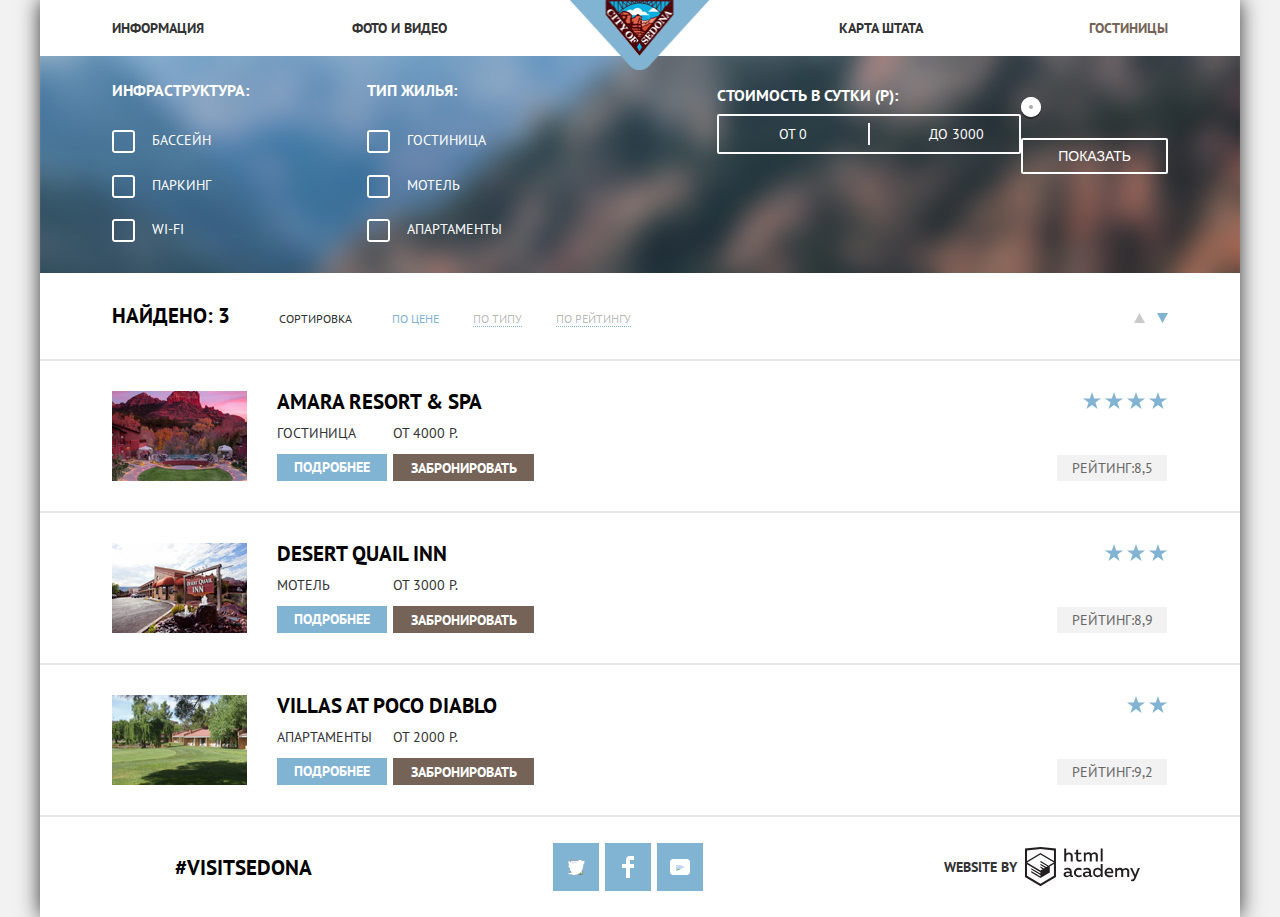
==== commit 62f5a27d: "финиш2" ====
--- a/hotels.html
+++ b/hotels.html
@@ -4,7 +4,7 @@
     <meta charset="utf-8">
     <title>HTML Academy: Седона</title>
     <link rel="stylesheet" href="css/normalize.css">
-    <link href="css/style.css" rel="stylesheet">
+    <link href="css/style.min.css" rel="stylesheet">
     <link href="https://fonts.googleapis.com/css?family=PT+Sans:400,700&amp;subset=latin,cyrillic" rel="stylesheet">
     <link href="css/normalize.css" rel="stylesheet">
   </head>
@@ -38,14 +38,14 @@
                     </li>
                     <li class="filter-option">
                       <label>
-                        <input class="visually-hidden" type="checkbox" name="parking" disabled>
+                        <input class="visually-hidden" type="checkbox" name="parking">
                         <div class="checkbox-indicator"></div>
                         Паркинг
                       </label>
                     </li>
                     <li class="filter-option">
                       <label>
-                        <input class="visually-hidden" type="checkbox" name="wifi" checked disabled>
+                        <input class="visually-hidden" type="checkbox" name="wifi">
                         <div class="checkbox-indicator"></div>
                         Wi-Fi
                       </label>
@@ -199,7 +199,7 @@
           </ul>
         </section>
       </main>
-      <footer class="main-footer footer-transparency">
+      <footer class="main-footer footer-hotel">
           <p class="footer-tag">
             #visitsedona
           </p>
@@ -221,5 +221,7 @@
             </a>
           </div>
       </footer>
+      <script src="js/script.min.js">
+      </script>
   </body>
 </html>
--- a/css/style.min.css
+++ b/css/style.min.css
@@ -0,0 +1 @@
+.site-navigation,body{padding:0;list-style:none}.booking-button,.booking-popup-list input,.button-transparent,.popup-button,body,h2{text-transform:uppercase}html{background:#f2f2f2}body{font-family:"PT Sans",Arial,sans-serif;font-size:14px;line-height:26px;color:#333;font-weight:400;width:1200px;margin:auto;background-color:#fff;box-shadow:0 0 20px 0 #333}.footer-tag,.results-find,.title,h3{font-size:21px;line-height:21px;color:#000;font-weight:700;text-transform:uppercase}h2{font-size:30px;line-height:120%;color:#000;font-weight:700}a{text-decoration:none}.visually-hidden{display:none}.site-navigation{height:56px;display:flex;align-items:center;font-weight:700;margin:0}.site-navigation li:nth-child(1){margin-left:72px;margin-right:0;width:20%}.site-navigation li:nth-child(2){margin-right:auto;width:20%}.site-navigation li:nth-child(3){margin-left:85px;width:20%;display:flex;justify-content:flex-end;font-stretch:semi-condensed}.site-navigation li:nth-child(4){margin-right:72px;margin-left:auto;width:20%;display:flex;justify-content:flex-end}.site-navigation a{color:#333}.site-navigation a:hover{color:#81b3d2}.site-navigation a:active{color:rgba(0,0,0,.3)}.visit-nav a{color:#766357}.main-header-logo{position:absolute;top:0;transform:translateX(-50%);left:50%}.container-top{display:flex;flex-direction:column;align-items:center;height:725px}.top-image{height:510px;width:100%}.top-text{display:flex;flex-direction:column;justify-content:center;align-items:center;width:100%;height:215px}.top-text p{text-align:center;vertical-align:middle;line-height:29px;margin-bottom:12px}.features-item p,.features-item span,.features-text,.services-item p{line-height:21px;text-align:center}.features-image{flex-basis:0;flex-grow:2;height:256px}.features{display:flex}.features-text{background-color:#81b3d2;color:#fff;display:flex;flex-direction:column;justify-content:space-around;align-items:center;flex-basis:0;flex-grow:2;height:256px;margin-bottom:0}.features-text p{margin:0 0 47px}.features-text h3{margin:36px 0 0}.features-reverse{flex-direction:row-reverse}.features-items{display:flex;justify-content:space-around;background-color:#eee;margin:0;padding-left:0;min-height:256px}.features-item,.services-item{display:flex;flex-direction:column}.features-item h3{margin-bottom:22px}.features-item{align-items:center;justify-content:space-between;border:none;flex-basis:0;flex-grow:1;height:140px;padding-top:50px;padding-bottom:65px}.features-item p,.services-item p{margin:10px 0 0}.features-item h3{margin-top:0;text-align:center}.white-title{color:#fff}.services-items{display:flex;min-height:330px;padding:0;margin:0}.services-item{flex-basis:0;flex-grow:1;justify-content:center;align-items:center}.booking,.booking-popup-form{flex-direction:column;display:flex}.services-item h3{margin-top:32px;margin-bottom:25px}.services-item p{margin-bottom:22px;margin-top:0}.blue-number{display:flex}.blue-number::before{border-bottom:solid 2px #c2d9e8;content:' ';min-width:10px;position:relative;top:-9px;right:5px}.blue-number::after{border-bottom:solid 2px #c2d9e8;content:' ';min-width:10px;position:relative;top:-9px;right:-5px}.grey-number::after,.grey-number::before{border-bottom:solid 2px #979797;content:' ';min-width:10px;top:-9px;position:relative}.grey-number{display:flex}.grey-number::before{right:5px}.grey-number::after{right:-5px}.booking{align-items:center;justify-content:space-between;min-height:241px;padding-top:50px}.booking h2{margin:0}.booking p{line-height:24px;text-align:center;margin-top:24px}.booking-button{min-height:86px;width:568px;background-color:#766357;font-size:21px;line-height:26px;color:#fff;font-weight:700;font-family:"PT Sans",Arial,sans-serif;border:none;padding:0;position:relative}.booking-popup-list input,.booking-popup-list li{font-size:14px;line-height:26px;font-family:"PT Sans",Arial,sans-serif;font-weight:700}.booking-popup{margin-top:auto}.booking-popup-form{justify-content:space-between;min-height:285px;position:absolute;background:#fff;padding:55px;box-shadow:0 7px 15px rgba(0,1,1,.15)}.booking-popup-list{height:174px;list-style:none;padding:0;align-self:center;display:flex;flex-direction:column;justify-content:space-between;margin:0}.booking-popup-list li{height:38px;display:flex;justify-content:space-between;align-items:center;color:#333}.booking-popup-list input:hover{background:#ebebeb}.booking-popup-list input:focus{background:#fff;outline-color:#e5e5e5}.booking-popup-list button{height:38px;width:38px;background:#f2f2f2;border:none}.booking-popup-list label{width:112px;align-self:center}.booking-popup-list input{padding:0 12px;box-sizing:border-box;width:308px;height:100%;border:none;align-self:center;background:#f2f2f2}.popup-adult-children{align-items:center}.popup-adult-children div{align-items:center;width:114px;background:#f2f2f2;display:flex;justify-content:space-between}.popup-adult-children button{align-items:center}.popup-calendar{fill:#cacaca}.popup-calendar:hover{fill:#000}.popup-calendar:active{fill:#81b3d2}.booking-button:hover{background:#604e43}.booking-button:active{background:#503e33;color:rgba(255,255,255,.3)}.popup-button{height:58px;width:458px;background-color:#81b3d2;font-size:21px;line-height:26px;color:#fff;font-weight:700;font-family:"PT Sans",Arial,sans-serif;border:none;align-self:center;padding:0}.popup-button:hover{background:#669ec0}.popup-button:active{background:#5496bd;color:rgba(255,255,255,.3)}.map{min-height:593px;margin-bottom:-120px}.minus,.plus{font-size:24px;font-weight:700;margin:0;color:#a9a9a9}.minus:hover,.plus:hover{color:#000}.minus:active,.plus:active{color:#81b3d2}.booking-popup-none{display:none}iframe{border:none}.filters{background:url(../img/background.jpg) 50% 20%;height:217px}.filters form{display:flex;padding:24px 72px 25px}.filters fieldset{min-width:255px;line-height:21px;padding:0;margin:0;border:none;color:#fff;min-height:163px}ul.filter-options{list-style:none;min-height:114px;padding:29px 0 0;margin:0;display:flex;flex-direction:column;justify-content:space-between}.filters legend{font-size:16px;line-height:21px;font-weight:700}.filters fieldset:nth-child(3){margin-top:5px;margin-left:auto;min-width:318px;display:flex;border:none}.button-transparent{display:flex;margin:auto auto 0;padding:6px 35px;font-size:14px;line-height:20px;color:#fff;background:0 0;border:2px solid #fff;border-radius:2px;cursor:pointer}.button-transparent:hover{background:#fff;color:#000}.price-controls{height:36px;display:flex;flex-direction:row;justify-content:space-around;align-items:center;cursor:pointer;position:relative;margin-bottom:20px;border:2px solid #fafafa;border-radius:2px;margin-top:8px}.price-controls::after{content:"";position:absolute;width:2px;height:22px;background:#f5f5f5;top:50%;left:50%;transform:translate(-50%,-50%)}.max-price,.min-price{width:90px;padding-left:60px}.price-controls input{width:50px;margin:0;background:0 0;border:none;outline:0;color:inherit;font:inherit;padding:0}.range-controls{position:relative;margin-bottom:30px}.range-controls .scale{height:2px;background:rgba(255,255,255,.5)}.range-controls .bar{height:2px;width:80%;background:#f5f5f5}.range-toggle{position:absolute;top:-9px;cursor:pointer;width:4px;height:4px;background:#ababab;border-radius:50%;border:8px solid #fff;box-shadow:0 2px 1px 0 rgba(0,1,1,.2)}.range-toggle-min{left:0}.range-toggle-max{left:80%}.range-toggle:hover{background:#1c4f80}.filter-option li{padding:0}.filter-option label{display:flex}input[type=checkbox]:not(:checked)+div{background:url("data:image/svg+xml,%3Csvg xmlns='http://www.w3.org/2000/svg' width='23' height='23' viewBox='0 0 23 23'%3E%3Cpath fill='%23FFFFFF' d='M20 2c.542 0 1 .458 1 1v17c0 .542-.458 1-1 1H3c-.542 0-1-.458-1-1V3c0-.542.458-1 1-1h17m0-2H3C1.35 0 0 1.35 0 3v17c0 1.65 1.35 3 3 3h17c1.65 0 3-1.35 3-3V3c0-1.65-1.35-3-3-3z'/%3E%3C/svg%3E%0A") no-repeat;height:25px;width:40px;position:relative;display:flex}input[type=checkbox]:checked+div{background:url("data:image/svg+xml,%3Csvg xmlns='http://www.w3.org/2000/svg' width='27' height='23' viewBox='0 0 27 23'%3E%3Cpath fill='%23FFFFFF' d='M7.285 7.486l-2.829 2.829 7.783 7.783L26.171 4.166l-2.828-2.829-11.104 11.102z'/%3E%3Cpath fill='%23FFFFFF' d='M21 20c0 .542-.458 1-1 1H3c-.542 0-1-.458-1-1V3c0-.542.458-1 1-1h16.908L21.493.415A2.96 2.96 0 0 0 20 0H3C1.35 0 0 1.35 0 3v17c0 1.65 1.35 3 3 3h17c1.65 0 3-1.35 3-3v-9.829l-2 2V20z'/%3E%3C/svg%3E%0A") no-repeat;height:25px;width:40px;position:relative;display:flex}input[type=checkbox]:disabled+div{background:url("data:image/svg+xml,%3Csvg xmlns='http://www.w3.org/2000/svg' width='23' height='23' viewBox='0 0 23 23'%3E%3Cpath fill='%236a6a6a' d='M20 2c.542 0 1 .458 1 1v17c0 .542-.458 1-1 1H3c-.542 0-1-.458-1-1V3c0-.542.458-1 1-1h17m0-2H3C1.35 0 0 1.35 0 3v17c0 1.65 1.35 3 3 3h17c1.65 0 3-1.35 3-3V3c0-1.65-1.35-3-3-3z'/%3E%3C/svg%3E%0A") no-repeat}input[type=checkbox]:disabled:checked+div{background:url("data:image/svg+xml,%3Csvg xmlns='http://www.w3.org/2000/svg' width='27' height='23' viewBox='0 0 27 23'%3E%3Cpath fill='%236a6a6a' d='M7.285 7.486l-2.829 2.829 7.783 7.783L26.171 4.166l-2.828-2.829-11.104 11.102z'/%3E%3Cpath fill='%236a6a6a' d='M21 20c0 .542-.458 1-1 1H3c-.542 0-1-.458-1-1V3c0-.542.458-1 1-1h16.908L21.493.415A2.96 2.96 0 0 0 20 0H3C1.35 0 0 1.35 0 3v17c0 1.65 1.35 3 3 3h17c1.65 0 3-1.35 3-3v-9.829l-2 2V20z'/%3E%3C/svg%3E%0A") no-repeat}.results{display:flex;align-items:baseline;position:relative}.catalog-list,.hotel-desc{display:flex;flex-direction:column}.results-find{padding-left:72px;font-size:21px;line-height:26px;padding-top:30px;padding-bottom:30px;margin:0}.results-sort,.results-type{font-size:12px;line-height:18px;margin:0}.results-sort{padding-left:49px;padding-top:36px}.results-type{display:flex;list-style:none;padding-top:35px}.results-type li{padding-right:34px}.results-down,.results-up{position:absolute;top:40px;fill:#cacaca}.results-down:hover,.results-up:hover{fill:#231f20}.results-down:active,.results-up:active{fill:#81b3d2}.results-up{right:95px}.results-down{right:72px;fill:#81b3d2}.current.result-type a{color:#81b3d2;border:none}.result-type a{color:rgba(0,0,0,.3);border-bottom:dotted 1px #81b3d2}.result-type a:hover{color:#81b3d2}.result-type a:active{color:#000;border:none}.catalog-item:nth-child(2),.catalog-list{border-top:2px solid #e5e5e5;border-bottom:2px solid #e5e5e5}.catalog-list{position:relative;margin:0;padding-left:0}.catalog-item{display:flex;align-items:center;padding:30px 73px 30px 72px}.hotel-photo{padding-right:30px;height:90px}.button-more,.button-order{text-transform:uppercase;padding:0}.hotel-desc{width:257px;justify-content:space-between;min-height:90px}.hotel-desc h3{margin:0}.hotel-desc h3:hover{color:#81b3d2}.hotel-desc h3:active{color:rgba(0,0,0,.3)}.hotel-rate{margin-left:auto;display:flex;flex-direction:column;justify-content:space-between;align-items:flex-end;min-height:90px}.hotel-desc p,.hotel-rate p{display:flex;margin:0}.hotel-rate p{background:#f2f2f2;width:110px;color:#666;justify-content:center}.button-more,.hotel-desc span{margin-right:6px;display:flex}.hotel-desc span{width:110px}.button-more{min-width:110px;background:#81b3d2;color:#fff;font:inherit;font-weight:700;justify-content:center}.button-more:hover{background:#669ec0}.button-more:active{background:#5496bd;color:rgba(255,255,255,.3)}.button-order{height:27px;width:142px;background:#766357;color:#fff;text-align:center;font:inherit;font-weight:700;border:none;margin:0}.button-order:hover{background:#604e43}.button-order:active{background:#503e33;color:rgba(255,255,255,.3)}.main-footer{height:100px;display:flex;justify-content:space-between;align-items:center}.main-footer div{display:flex;justify-content:center;padding-left:30px}.social-button{list-style-type:none;display:flex;justify-content:space-around;align-items:center;height:48px;width:46px;padding:0;margin-left:6px;background:#81b3d2;fill:#fff}.social-button:first-child{margin:0}.social-button:hover{background:#669ec0}.social-button:active{background:#5496bd;fill:#88b6d1}.footer-copyright{display:flex;justify-content:center;align-items:center}.footer-transparency{background-color:rgba(255,255,255,.5);z-index:3;padding-bottom:20px;padding-left:130px;padding-right:100px}.footer-copyright b{padding-right:8px}.footer-copyright a{height:41px;width:115px;fill:#231f20}.footer-copyright a:hover{fill:#81b3d2}.footer-copyright a:active{fill:#bdbbbc}.footer-hotel{padding-left:135px;padding-right:100px}
